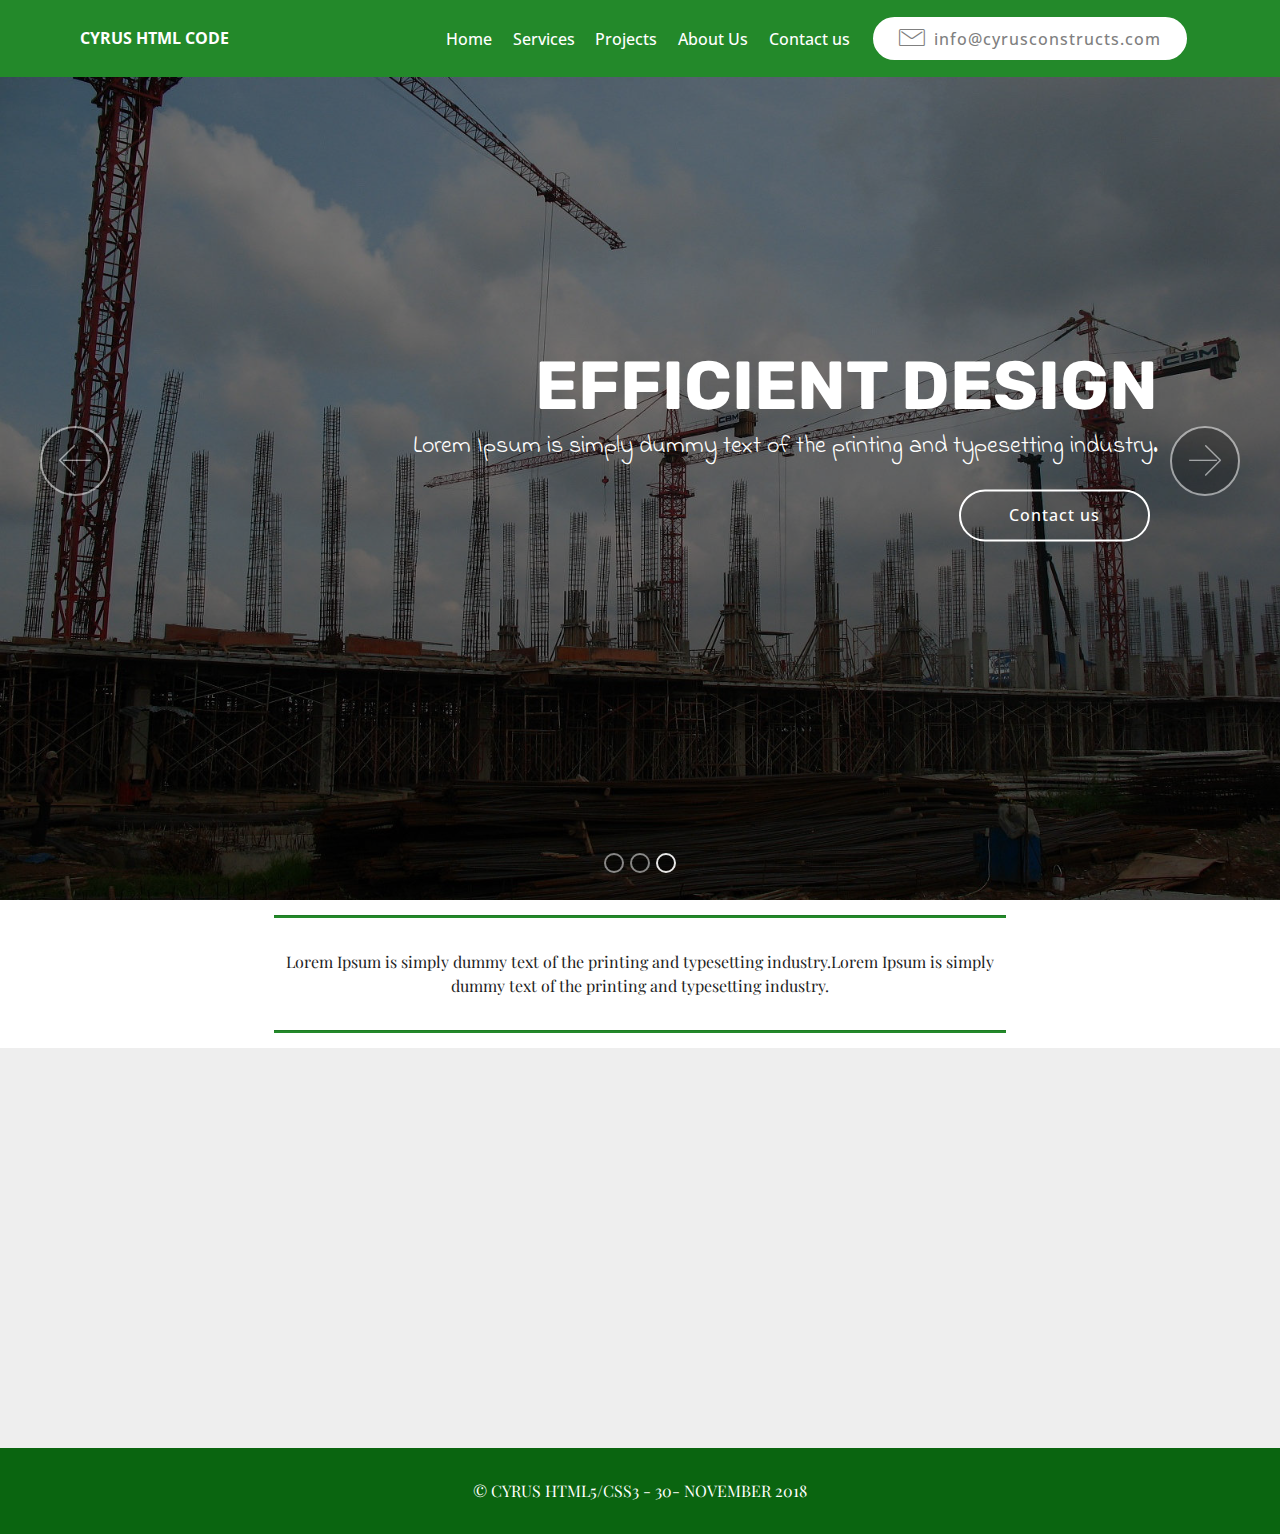
==== index.html @ 05f3f5ed "Add files via upload" ====
<!DOCTYPE html>
<html >
<head>
  <!-- Site made with HTMLCSS & BOOTSRAP BY CYRUS ,TEAM -->
  <meta charset="UTF-8">
  <meta http-equiv="X-UA-Compatible" content="IE=edge">
  <meta name="generator" content="Mobirise v4.8.1, mobirise.com">
  <meta name="viewport" content="width=device-width, initial-scale=1, minimum-scale=1">
  <link rel="shortcut icon" href="assets/images/logo2.png" type="image/x-icon">
  <meta name="description" content="">
  <title>Home</title>
  <link rel="stylesheet" href="assets/web/assets/mobirise-icons/mobirise-icons.css">
  <link rel="stylesheet" href="assets/tether/tether.min.css">
  <link rel="stylesheet" href="assets/bootstrap/css/bootstrap.min.css">
  <link rel="stylesheet" href="assets/bootstrap/css/bootstrap-grid.min.css">
  <link rel="stylesheet" href="assets/bootstrap/css/bootstrap-reboot.min.css">
  <link rel="stylesheet" href="assets/dropdown/css/style.css">
  <link rel="stylesheet" href="assets/theme/css/style.css">
  <link rel="stylesheet" href="assets/mobirise/css/mbr-additional.css" type="text/css">
  
  
  
</head>
<body>
  <section class="menu cid-raRP9zIDt3" once="menu" id="menu2-5">

    

    <nav class="navbar navbar-expand beta-menu navbar-dropdown align-items-center navbar-fixed-top navbar-toggleable-sm">
        <button class="navbar-toggler navbar-toggler-right" type="button" data-toggle="collapse" data-target="#navbarSupportedContent" aria-controls="navbarSupportedContent" aria-expanded="false" aria-label="Toggle navigation">
            <div class="hamburger">
                <span></span>
                <span></span>
                <span></span>
                <span></span>
            </div>
        </button>
        <div class="menu-logo">
            <div class="navbar-brand">
                
                <span class="navbar-caption-wrap"><a class="navbar-caption text-white display-4" href="index.html">
                        CYRUS HTML CODE</a></span>
            </div>
        </div>
        <div class="collapse navbar-collapse" id="navbarSupportedContent">
           <ul class="navbar-nav nav-dropdown" data-app-modern-menu="true">
			    
				<li class="nav-item">
                    <a class="nav-link link text-white display-4" href="index.html">
                        Home
                    </a>   
                </li>
				
			   <li class="nav-item">
                    <a class="nav-link link text-white display-4" href="Our services.html">
                        Services
                    </a> 
                </li>
				<li class="nav-item">
                    <a class="nav-link link text-white display-4" href="projects.html">
                        Projects
                    </a> 
                </li>
                <li class="nav-item">
                    <a class="nav-link link text-white display-4" href="about_us.html">
                        About Us
                    </a>   
                </li>
				<li class="nav-item">
                    <a class="nav-link link text-white display-4" href="contact_us.html">
                        Contact us
                    </a> 
                </li>
				</ul>
            <div class="navbar-buttons mbr-section-btn"><a class="btn btn-sm btn-white display-4" href="mailto:info@info.com"><span class="mbri-letter mbr-iconfont mbr-iconfont-btn"></span>
                    info@cyrusconstructs.com</a></div>
        </div>
    </nav>
</section>

<section class="engine"><a href="#">HTML/CSS</a></section><section class="carousel slide cid-raS2MHOrW4" data-interval="false" id="slider1-u">

    

    <div class="full-screen"><div class="mbr-slider slide carousel" data-pause="true" data-keyboard="false" data-ride="false" data-interval="false"><ol class="carousel-indicators"><li data-app-prevent-settings="" data-target="#slider1-u" data-slide-to="0"></li><li data-app-prevent-settings="" data-target="#slider1-u" data-slide-to="1"></li><li data-app-prevent-settings="" data-target="#slider1-u" class=" active" data-slide-to="2"></li></ol><div class="carousel-inner" role="listbox"><div class="carousel-item slider-fullscreen-image" data-bg-video-slide="false" style="background-image: url(assets/images/mbr-1920x1280.jpg);"><div class="container container-slide"><div class="image_wrapper"><div class="mbr-overlay"></div><img src="assets/images/mbr-1920x1280.jpg"><div class="carousel-caption justify-content-center"><div class="col-10 align-center"><h2 class="mbr-fonts-style display-1"><strong>CYRUS HTML CODE</strong></h2><p class="lead mbr-text mbr-fonts-style display-5">Lorem Ipsum is simply dummy text of the printing and typesetting industry.</p><div class="mbr-section-btn" buttons="0"><a class="btn display-4 btn-primary" href="index.html#features10-9">SERVICES</a> <a class="btn  btn-white-outline display-4" href="index.html#content5-c">ABOUT US</a></div></div></div></div></div></div><div class="carousel-item slider-fullscreen-image" data-bg-video-slide="https://www.youtube.com/watch?v=fwkKc6M60-0"><div class="mbr-overlay"></div><div class="container container-slide"><div class="image_wrapper"><img src="assets/images/2.jpg" style="opacity: 0;"><div class="carousel-caption justify-content-center"><div class="col-10 align-left"><h2 class="mbr-fonts-style display-1"><strong>INNOVATIVE TECHNOLOGY.</strong></h2><p class="lead mbr-text mbr-fonts-style display-5">Lorem Ipsum is simply dummy text of the printing and typesetting industry.</p></div></div></div></div></div><div class="carousel-item slider-fullscreen-image active" data-bg-video-slide="false" style="background-image: url(assets/images/mbr-1600x1200.jpg);"><div class="container container-slide"><div class="image_wrapper"><div class="mbr-overlay"></div><img src="assets/images/mbr-1600x1200.jpg"><div class="carousel-caption justify-content-center"><div class="col-10 align-right"><h2 class="mbr-fonts-style display-1"><strong>EFFICIENT DESIGN</strong></h2><p class="lead mbr-text mbr-fonts-style display-5">Lorem Ipsum is simply dummy text of the printing and typesetting industry.</p><div class="mbr-section-btn" buttons="0"> <a class="btn  btn-white-outline display-4" href="index.html#form1-h">Contact us</a></div></div></div></div></div></div></div><a data-app-prevent-settings="" class="carousel-control carousel-control-prev" role="button" data-slide="prev" href="#slider1-u"><span aria-hidden="true" class="mbri-left mbr-iconfont"></span><span class="sr-only">Previous</span></a><a data-app-prevent-settings="" class="carousel-control carousel-control-next" role="button" data-slide="next" href="#slider1-u"><span aria-hidden="true" class="mbri-right mbr-iconfont"></span><span class="sr-only">Next</span></a></div></div>

</section>

<section class="mbr-section article content10 cid-raS8TM56gy" id="content10-1s">
    
     

    <div class="container">
        <div class="inner-container" style="width: 66%;">
            <hr class="line" style="width: 100%;">
            <div class="section-text align-center mbr-white mbr-fonts-style display-7">Lorem Ipsum is simply dummy text of the printing and typesetting industry.Lorem Ipsum is simply dummy text of the printing and typesetting industry.</div>
            <hr class="line" style="width: 100%;">
        </div>
    </div>
</section>

<section class="map1 cid-raRXOXMIMM" id="map1-l">

     

    <div class="google-map"><iframe frameborder="0" style="border:0" src="https://www.google.com/maps/embed/v1/place?key=AIzaSyA0Dx_boXQiwvdz8sJHoYeZNVTdoWONYkU&amp;q=place_id:ChIJKS8NsN9LLxgRH2LxcZWGdPw" allowfullscreen=""></iframe></div>
</section>

<section once="" class="cid-raRXKTsFFO" id="footer6-k">

    

    

    <div class="container">
        <div class="media-container-row align-center mbr-white">
            <div class="col-12">
                <p class="mbr-text mb-0 mbr-fonts-style display-7">
                    © CYRUS HTML5/CSS3 - 30- NOVEMBER 2018
                </p>
            </div>
        </div>
    </div>
</section>


  <script src="assets/web/assets/jquery/jquery.min.js"></script>
  <script src="assets/popper/popper.min.js"></script>
  <script src="assets/tether/tether.min.js"></script>
  <script src="assets/bootstrap/js/bootstrap.min.js"></script>
  <script src="assets/smoothscroll/smooth-scroll.js"></script>
  <script src="assets/dropdown/js/script.min.js"></script>
  <script src="assets/bootstrapcarouselswipe/bootstrap-carousel-swipe.js"></script>
  <script src="assets/ytplayer/jquery.mb.ytplayer.min.js"></script>
  <script src="assets/vimeoplayer/jquery.mb.vimeo_player.js"></script>
  <script src="assets/touchswipe/jquery.touch-swipe.min.js"></script>
  <script src="assets/theme/js/script.js"></script>
  <script src="assets/slidervideo/script.js"></script>
  
  
</body>
</html>
---- assets/web/assets/mobirise-icons/mobirise-icons.css ----
@font-face {
  font-family: 'MobiriseIcons';
  src:  url('mobirise-icons.eot?spat4u');
  src:  url('mobirise-icons.eot?spat4u#iefix') format('embedded-opentype'),
    url('mobirise-icons.ttf?spat4u') format('truetype'),
    url('mobirise-icons.woff?spat4u') format('woff'),
    url('mobirise-icons.svg?spat4u#MobiriseIcons') format('svg');
  font-weight: normal;
  font-style: normal;
}

[class^="mbri-"], [class*=" mbri-"] {
  /* use !important to prevent issues with browser extensions that change fonts */
  font-family: MobiriseIcons !important;
  speak: none;
  font-style: normal;
  font-weight: normal;
  font-variant: normal;
  text-transform: none;
  line-height: 1;

  /* Better Font Rendering =========== */
  -webkit-font-smoothing: antialiased;
  -moz-osx-font-smoothing: grayscale;
}

.mbri-add-submenu:before {
  content: "\e900";
}
.mbri-alert:before {
  content: "\e901";
}
.mbri-align-center:before {
  content: "\e902";
}
.mbri-align-justify:before {
  content: "\e903";
}
.mbri-align-left:before {
  content: "\e904";
}
.mbri-align-right:before {
  content: "\e905";
}
.mbri-android:before {
  content: "\e906";
}
.mbri-apple:before {
  content: "\e907";
}
.mbri-arrow-down:before {
  content: "\e908";
}
.mbri-arrow-next:before {
  content: "\e909";
}
.mbri-arrow-prev:before {
  content: "\e90a";
}
.mbri-arrow-up:before {
  content: "\e90b";
}
.mbri-bold:before {
  content: "\e90c";
}
.mbri-bookmark:before {
  content: "\e90d";
}
.mbri-bootstrap:before {
  content: "\e90e";
}
.mbri-briefcase:before {
  content: "\e90f";
}
.mbri-browse:before {
  content: "\e910";
}
.mbri-bulleted-list:before {
  content: "\e911";
}
.mbri-calendar:before {
  content: "\e912";
}
.mbri-camera:before {
  content: "\e913";
}
.mbri-cart-add:before {
  content: "\e914";
}
.mbri-cart-full:before {
  content: "\e915";
}
.mbri-cash:before {
  content: "\e916";
}
.mbri-change-style:before {
  content: "\e917";
}
.mbri-chat:before {
  content: "\e918";
}
.mbri-clock:before {
  content: "\e919";
}
.mbri-close:before {
  content: "\e91a";
}
.mbri-cloud:before {
  content: "\e91b";
}
.mbri-code:before {
  content: "\e91c";
}
.mbri-contact-form:before {
  content: "\e91d";
}
.mbri-credit-card:before {
  content: "\e91e";
}
.mbri-cursor-click:before {
  content: "\e91f";
}
.mbri-cust-feedback:before {
  content: "\e920";
}
.mbri-database:before {
  content: "\e921";
}
.mbri-delivery:before {
  content: "\e922";
}
.mbri-desktop:before {
  content: "\e923";
}
.mbri-devices:before {
  content: "\e924";
}
.mbri-down:before {
  content: "\e925";
}
.mbri-download:before {
  content: "\e989";
}
.mbri-drag-n-drop:before {
  content: "\e927";
}
.mbri-drag-n-drop2:before {
  content: "\e928";
}
.mbri-edit:before {
  content: "\e929";
}
.mbri-edit2:before {
  content: "\e92a";
}
.mbri-error:before {
  content: "\e92b";
}
.mbri-extension:before {
  content: "\e92c";
}
.mbri-features:before {
  content: "\e92d";
}
.mbri-file:before {
  content: "\e92e";
}
.mbri-flag:before {
  content: "\e92f";
}
.mbri-folder:before {
  content: "\e930";
}
.mbri-gift:before {
  content: "\e931";
}
.mbri-github:before {
  content: "\e932";
}
.mbri-globe:before {
  content: "\e933";
}
.mbri-globe-2:before {
  content: "\e934";
}
.mbri-growing-chart:before {
  content: "\e935";
}
.mbri-hearth:before {
  content: "\e936";
}
.mbri-help:before {
  content: "\e937";
}
.mbri-home:before {
  content: "\e938";
}
.mbri-hot-cup:before {
  content: "\e939";
}
.mbri-idea:before {
  content: "\e93a";
}
.mbri-image-gallery:before {
  content: "\e93b";
}
.mbri-image-slider:before {
  content: "\e93c";
}
.mbri-info:before {
  content: "\e93d";
}
.mbri-italic:before {
  content: "\e93e";
}
.mbri-key:before {
  content: "\e93f";
}
.mbri-laptop:before {
  content: "\e940";
}
.mbri-layers:before {
  content: "\e941";
}
.mbri-left-right:before {
  content: "\e942";
}
.mbri-left:before {
  content: "\e943";
}
.mbri-letter:before {
  content: "\e944";
}
.mbri-like:before {
  content: "\e945";
}
.mbri-link:before {
  content: "\e946";
}
.mbri-lock:before {
  content: "\e947";
}
.mbri-login:before {
  content: "\e948";
}
.mbri-logout:before {
  content: "\e949";
}
.mbri-magic-stick:before {
  content: "\e94a";
}
.mbri-map-pin:before {
  content: "\e94b";
}
.mbri-menu:before {
  content: "\e94c";
}
.mbri-mobile:before {
  content: "\e94d";
}
.mbri-mobile2:before {
  content: "\e94e";
}
.mbri-mobirise:before {
  content: "\e94f";
}
.mbri-more-horizontal:before {
  content: "\e950";
}
.mbri-more-vertical:before {
  content: "\e951";
}
.mbri-music:before {
  content: "\e952";
}
.mbri-new-file:before {
  content: "\e953";
}
.mbri-numbered-list:before {
  content: "\e954";
}
.mbri-opened-folder:before {
  content: "\e955";
}
.mbri-pages:before {
  content: "\e956";
}
.mbri-paper-plane:before {
  content: "\e957";
}
.mbri-paperclip:before {
  content: "\e958";
}
.mbri-photo:before {
  content: "\e959";
}
.mbri-photos:before {
  content: "\e95a";
}
.mbri-pin:before {
  content: "\e95b";
}
.mbri-play:before {
  content: "\e95c";
}
.mbri-plus:before {
  content: "\e95d";
}
.mbri-preview:before {
  content: "\e95e";
}
.mbri-print:before {
  content: "\e95f";
}
.mbri-protect:before {
  content: "\e960";
}
.mbri-question:before {
  content: "\e961";
}
.mbri-quote-left:before {
  content: "\e962";
}
.mbri-quote-right:before {
  content: "\e963";
}
.mbri-refresh:before {
  content: "\e964";
}
.mbri-responsive:before {
  content: "\e965";
}
.mbri-right:before {
  content: "\e966";
}
.mbri-rocket:before {
  content: "\e967";
}
.mbri-sad-face:before {
  content: "\e968";
}
.mbri-sale:before {
  content: "\e969";
}
.mbri-save:before {
  content: "\e96a";
}
.mbri-search:before {
  content: "\e96b";
}
.mbri-setting:before {
  content: "\e96c";
}
.mbri-setting2:before {
  content: "\e96d";
}
.mbri-setting3:before {
  content: "\e96e";
}
.mbri-share:before {
  content: "\e96f";
}
.mbri-shopping-bag:before {
  content: "\e970";
}
.mbri-shopping-basket:before {
  content: "\e971";
}
.mbri-shopping-cart:before {
  content: "\e972";
}
.mbri-sites:before {
  content: "\e973";
}
.mbri-smile-face:before {
  content: "\e974";
}
.mbri-speed:before {
  content: "\e975";
}
.mbri-star:before {
  content: "\e976";
}
.mbri-success:before {
  content: "\e977";
}
.mbri-sun:before {
  content: "\e978";
}
.mbri-sun2:before {
  content: "\e979";
}
.mbri-tablet:before {
  content: "\e97a";
}
.mbri-tablet-vertical:before {
  content: "\e97b";
}
.mbri-target:before {
  content: "\e97c";
}
.mbri-timer:before {
  content: "\e97d";
}
.mbri-to-ftp:before {
  content: "\e97e";
}
.mbri-to-local-drive:before {
  content: "\e97f";
}
.mbri-touch-swipe:before {
  content: "\e980";
}
.mbri-touch:before {
  content: "\e981";
}
.mbri-trash:before {
  content: "\e982";
}
.mbri-underline:before {
  content: "\e983";
}
.mbri-unlink:before {
  content: "\e984";
}
.mbri-unlock:before {
  content: "\e985";
}
.mbri-up-down:before {
  content: "\e986";
}
.mbri-up:before {
  content: "\e987";
}
.mbri-update:before {
  content: "\e988";
}
.mbri-upload:before {
 content: "\e926"; 
}
.mbri-user:before {
  content: "\e98a";
}
.mbri-user2:before {
  content: "\e98b";
}
.mbri-users:before {
  content: "\e98c";
}
.mbri-video:before {
  content: "\e98d";
}
.mbri-video-play:before {
  content: "\e98e";
}
.mbri-watch:before {
  content: "\e98f";
}
.mbri-website-theme:before {
  content: "\e990";
}
.mbri-wifi:before {
  content: "\e991";
}
.mbri-windows:before {
  content: "\e992";
}
.mbri-zoom-out:before {
  content: "\e993";
}
.mbri-redo:before {
  content: "\e994";
}
.mbri-undo:before {
  content: "\e995";
}
---- assets/dropdown/css/style.css ----
.navbar-dropdown {
  left: 0;
  padding: 0;
  position: absolute;
  right: 0;
  top: 0;
  transition: all 0.45s ease;
  z-index: 1030;
  background: #282828; }
  .navbar-dropdown .navbar-logo {
    margin-right: 0.8rem;
    transition: margin 0.3s ease-in-out;
    vertical-align: middle; }
    .navbar-dropdown .navbar-logo img {
      height: 3.125rem;
      transition: all 0.3s ease-in-out; }
    .navbar-dropdown .navbar-logo.mbr-iconfont {
      font-size: 3.125rem;
      line-height: 3.125rem; }
  .navbar-dropdown .navbar-caption {
    font-weight: 700;
    white-space: normal;
    vertical-align: -4px;
    line-height: 3.125rem !important; }
    .navbar-dropdown .navbar-caption, .navbar-dropdown .navbar-caption:hover {
      color: inherit;
      text-decoration: none; }
  .navbar-dropdown .mbr-iconfont + .navbar-caption {
    vertical-align: -1px; }
  .navbar-dropdown.navbar-fixed-top {
    position: fixed; }
  .navbar-dropdown .navbar-brand span {
    vertical-align: -4px; }
  .navbar-dropdown.bg-color.transparent {
    background: none; }
  .navbar-dropdown.navbar-short .navbar-brand {
    padding: 0.625rem 0; }
    .navbar-dropdown.navbar-short .navbar-brand span {
      vertical-align: -1px; }
  .navbar-dropdown.navbar-short .navbar-caption {
    line-height: 2.375rem !important;
    vertical-align: -2px; }
  .navbar-dropdown.navbar-short .navbar-logo {
    margin-right: 0.5rem; }
    .navbar-dropdown.navbar-short .navbar-logo img {
      height: 2.375rem; }
    .navbar-dropdown.navbar-short .navbar-logo.mbr-iconfont {
      font-size: 2.375rem;
      line-height: 2.375rem; }
  .navbar-dropdown.navbar-short .mbr-table-cell {
    height: 3.625rem; }
  .navbar-dropdown .navbar-close {
    left: 0.6875rem;
    position: fixed;
    top: 0.75rem;
    z-index: 1000; }
  .navbar-dropdown .hamburger-icon {
    content: "";
    display: inline-block;
    vertical-align: middle;
    width: 16px;
    -webkit-box-shadow: 0 -6px 0 1px #282828,0 0 0 1px #282828,0 6px 0 1px #282828;
    -moz-box-shadow: 0 -6px 0 1px #282828,0 0 0 1px #282828,0 6px 0 1px #282828;
    box-shadow: 0 -6px 0 1px #282828,0 0 0 1px #282828,0 6px 0 1px #282828; }

.dropdown-menu .dropdown-toggle[data-toggle="dropdown-submenu"]::after {
  border-bottom: 0.35em solid transparent;
  border-left: 0.35em solid;
  border-right: 0;
  border-top: 0.35em solid transparent;
  margin-left: 0.3rem; }

.dropdown-menu .dropdown-item:focus {
  outline: 0; }

.nav-dropdown {
  font-size: 0.75rem;
  font-weight: 500;
  height: auto !important; }
  .nav-dropdown .nav-btn {
    padding-left: 1rem; }
  .nav-dropdown .link {
    margin: .667em 1.667em;
    font-weight: 500;
    padding: 0;
    transition: color .2s ease-in-out; }
    .nav-dropdown .link.dropdown-toggle {
      margin-right: 2.583em; }
      .nav-dropdown .link.dropdown-toggle::after {
        margin-left: .25rem;
        border-top: 0.35em solid;
        border-right: 0.35em solid transparent;
        border-left: 0.35em solid transparent;
        border-bottom: 0; }
      .nav-dropdown .link.dropdown-toggle[aria-expanded="true"] {
        margin: 0;
        padding: 0.667em 3.263em  0.667em 1.667em; }
  .nav-dropdown .link::after,
  .nav-dropdown .dropdown-item::after {
    color: inherit; }
  .nav-dropdown .btn {
    font-size: 0.75rem;
    font-weight: 700;
    letter-spacing: 0;
    margin-bottom: 0;
    padding-left: 1.25rem;
    padding-right: 1.25rem; }
  .nav-dropdown .dropdown-menu {
    border-radius: 0;
    border: 0;
    left: 0;
    margin: 0;
    padding-bottom: 1.25rem;
    padding-top: 1.25rem;
    position: relative; }
  .nav-dropdown .dropdown-submenu {
    margin-left: 0.125rem;
    top: 0; }
  .nav-dropdown .dropdown-item {
    font-weight: 500;
    line-height: 2;
    padding: 0.3846em 4.615em 0.3846em 1.5385em;
    position: relative;
    transition: color .2s ease-in-out, background-color .2s ease-in-out; }
    .nav-dropdown .dropdown-item::after {
      margin-top: -0.3077em;
      position: absolute;
      right: 1.1538em;
      top: 50%; }
    .nav-dropdown .dropdown-item:focus, .nav-dropdown .dropdown-item:hover {
      background: none; }

@media (max-width: 767px) {
  .nav-dropdown.navbar-toggleable-sm {
    bottom: 0;
    display: none;
    left: 0;
    overflow-x: hidden;
    position: fixed;
    top: 0;
    transform: translateX(-100%);
    -ms-transform: translateX(-100%);
    -webkit-transform: translateX(-100%);
    width: 18.75rem;
    z-index: 999; } }
.nav-dropdown.navbar-toggleable-xl {
  bottom: 0;
  display: none;
  left: 0;
  overflow-x: hidden;
  position: fixed;
  top: 0;
  transform: translateX(-100%);
  -ms-transform: translateX(-100%);
  -webkit-transform: translateX(-100%);
  width: 18.75rem;
  z-index: 999; }

.nav-dropdown-sm {
  display: block !important;
  overflow-x: hidden;
  overflow: auto;
  padding-top: 3.875rem; }
  .nav-dropdown-sm::after {
    content: "";
    display: block;
    height: 3rem;
    width: 100%; }
  .nav-dropdown-sm.collapse.in ~ .navbar-close {
    display: block !important; }
  .nav-dropdown-sm.collapsing, .nav-dropdown-sm.collapse.in {
    transform: translateX(0);
    -ms-transform: translateX(0);
    -webkit-transform: translateX(0);
    transition: all 0.25s ease-out;
    -webkit-transition: all 0.25s ease-out;
    background: #282828; }
  .nav-dropdown-sm.collapsing[aria-expanded="false"] {
    transform: translateX(-100%);
    -ms-transform: translateX(-100%);
    -webkit-transform: translateX(-100%); }
  .nav-dropdown-sm .nav-item {
    display: block;
    margin-left: 0 !important;
    padding-left: 0; }
  .nav-dropdown-sm .link,
  .nav-dropdown-sm .dropdown-item {
    border-top: 1px dotted rgba(255, 255, 255, 0.1);
    font-size: 0.8125rem;
    line-height: 1.6;
    margin: 0 !important;
    padding: 0.875rem 2.4rem 0.875rem 1.5625rem !important;
    position: relative;
    white-space: normal; }
    .nav-dropdown-sm .link:focus, .nav-dropdown-sm .link:hover,
    .nav-dropdown-sm .dropdown-item:focus,
    .nav-dropdown-sm .dropdown-item:hover {
      background: rgba(0, 0, 0, 0.2) !important;
      color: #c0a375; }
  .nav-dropdown-sm .nav-btn {
    position: relative;
    padding: 1.5625rem 1.5625rem 0 1.5625rem; }
    .nav-dropdown-sm .nav-btn::before {
      border-top: 1px dotted rgba(255, 255, 255, 0.1);
      content: "";
      left: 0;
      position: absolute;
      top: 0;
      width: 100%; }
    .nav-dropdown-sm .nav-btn + .nav-btn {
      padding-top: 0.625rem; }
      .nav-dropdown-sm .nav-btn + .nav-btn::before {
        display: none; }
  .nav-dropdown-sm .btn {
    padding: 0.625rem 0; }
  .nav-dropdown-sm .dropdown-toggle[data-toggle="dropdown-submenu"]::after {
    margin-left: .25rem;
    border-top: 0.35em solid;
    border-right: 0.35em solid transparent;
    border-left: 0.35em solid transparent;
    border-bottom: 0; }
  .nav-dropdown-sm .dropdown-toggle[data-toggle="dropdown-submenu"][aria-expanded="true"]::after {
    border-top: 0;
    border-right: 0.35em solid transparent;
    border-left: 0.35em solid transparent;
    border-bottom: 0.35em solid; }
  .nav-dropdown-sm .dropdown-menu {
    margin: 0;
    padding: 0;
    position: relative;
    top: 0;
    left: 0;
    width: 100%;
    border: 0;
    float: none;
    border-radius: 0;
    background: none; }
  .nav-dropdown-sm .dropdown-submenu {
    left: 100%;
    margin-left: 0.125rem;
    margin-top: -1.25rem;
    top: 0; }

.navbar-toggleable-sm .nav-dropdown .dropdown-menu {
  position: absolute; }

.navbar-toggleable-sm .nav-dropdown .dropdown-submenu {
  left: 100%;
  margin-left: 0.125rem;
  margin-top: -1.25rem;
  top: 0; }

.navbar-toggleable-sm.opened .nav-dropdown .dropdown-menu {
  position: relative; }

.navbar-toggleable-sm.opened .nav-dropdown .dropdown-submenu {
  left: 0;
  margin-left: 00rem;
  margin-top: 0rem;
  top: 0; }

.is-builder .nav-dropdown.collapsing {
  transition: none !important; }

/*# sourceMappingURL=style.css.map */
---- assets/theme/css/style.css ----
/*!
 * Mobirise v4 theme (https://mobirise.com/)
 * Copyright 2017 Mobirise
 */
section {
  background-color: #eeeeee; }

section,
.container,
.container-fluid {
  position: relative;
  word-wrap: break-word; }

a.mbr-iconfont:hover {
  text-decoration: none; }

.article .lead p, .article .lead ul, .article .lead ol, .article .lead pre, .article .lead blockquote {
  margin-bottom: 0; }

a {
  font-style: normal;
  font-weight: 400;
  cursor: pointer; }
  a, a:hover {
    text-decoration: none; }

figure {
  margin-bottom: 0; }

body {
  color: #232323; }

h1, h2, h3, h4, h5, h6,
.h1, .h2, .h3, .h4, .h5, .h6,
.display-1, .display-2, .display-3, .display-4 {
  line-height: 1;
  word-break: break-word;
  word-wrap: break-word; }

b, strong {
  font-weight: bold; }

blockquote {
  padding: 10px 0 10px 20px;
  position: relative;
  border-left: 2px solid;
  border-color: #ff3366; }

input:-webkit-autofill, input:-webkit-autofill:hover, input:-webkit-autofill:focus, input:-webkit-autofill:active {
  transition-delay: 9999s;
  transition-property: background-color, color; }

textarea[type="hidden"] {
  display: none; }

body {
  position: relative; }

section {
  background-position: 50% 50%;
  background-repeat: no-repeat;
  background-size: cover; }
  section .mbr-background-video,
  section .mbr-background-video-preview {
    position: absolute;
    bottom: 0;
    left: 0;
    right: 0;
    top: 0; }

.hidden {
  visibility: hidden; }

.mbr-z-index20 {
  z-index: 20; }

/*! Base colors */
.mbr-white {
  color: #ffffff; }

.mbr-black {
  color: #000000; }

.mbr-bg-white {
  background-color: #ffffff; }

.mbr-bg-black {
  background-color: #000000; }

/*! Text-aligns */
.align-left {
  text-align: left; }

.align-center {
  text-align: center; }

.align-right {
  text-align: right; }

@media (max-width: 767px) {
  .align-left, .align-center, .align-right, .mbr-section-btn, .mbr-section-title {
    text-align: center; } }
/*! Font-weight  */
.mbr-light {
  font-weight: 300; }

.mbr-regular {
  font-weight: 400; }

.mbr-semibold {
  font-weight: 500; }

.mbr-bold {
  font-weight: 700; }

/*! Media  */
.media-size-item {
  -webkit-flex: 1 1 auto;
  -moz-flex: 1 1 auto;
  -ms-flex: 1 1 auto;
  -o-flex: 1 1 auto;
  flex: 1 1 auto; }

.media-content {
  -webkit-flex-basis: 100%;
  flex-basis: 100%; }

.media-container-row {
  display: -ms-flexbox;
  display: -webkit-flex;
  display: flex;
  -webkit-flex-direction: row;
  -ms-flex-direction: row;
  flex-direction: row;
  -webkit-flex-wrap: wrap;
  -ms-flex-wrap: wrap;
  flex-wrap: wrap;
  -webkit-justify-content: center;
  -ms-flex-pack: center;
  justify-content: center;
  -webkit-align-content: center;
  -ms-flex-line-pack: center;
  align-content: center;
  -webkit-align-items: start;
  -ms-flex-align: start;
  align-items: start; }
  .media-container-row .media-size-item {
    width: 400px; }

.media-container-column {
  display: -ms-flexbox;
  display: -webkit-flex;
  display: flex;
  -webkit-flex-direction: column;
  -ms-flex-direction: column;
  flex-direction: column;
  -webkit-flex-wrap: wrap;
  -ms-flex-wrap: wrap;
  flex-wrap: wrap;
  -webkit-justify-content: center;
  -ms-flex-pack: center;
  justify-content: center;
  -webkit-align-content: center;
  -ms-flex-line-pack: center;
  align-content: center;
  -webkit-align-items: stretch;
  -ms-flex-align: stretch;
  align-items: stretch; }
  .media-container-column > * {
    width: 100%; }

@media (min-width: 992px) {
  .media-container-row {
    -webkit-flex-wrap: nowrap;
    -ms-flex-wrap: nowrap;
    flex-wrap: nowrap; } }
figure {
  overflow: hidden; }

figure[mbr-media-size] {
  transition: width 0.1s; }

.mbr-figure img, .mbr-figure iframe {
  display: block;
  width: 100%; }

.card {
  background-color: transparent;
  border: none; }

.card-img {
  text-align: center;
  flex-shrink: 0; }

.media {
  max-width: 100%;
  margin: 0 auto; }

.mbr-figure {
  -ms-flex-item-align: center;
  -ms-grid-row-align: center;
  -webkit-align-self: center;
  align-self: center; }

.media-container > div {
  max-width: 100%; }

.mbr-figure img, .card-img img {
  width: 100%; }

@media (max-width: 991px) {
  .media-size-item {
    width: auto !important; }

  .media {
    width: auto; }

  .mbr-figure {
    width: 100% !important; } }
/*! Buttons */
.mbr-section-btn {
  margin-left: -.25rem;
  margin-right: -.25rem;
  font-size: 0; }

nav .mbr-section-btn {
  margin-left: 0rem;
  margin-right: 0rem; }

/*! Btn icon margin */
.btn .mbr-iconfont, .btn.btn-sm .mbr-iconfont {
  cursor: pointer;
  margin-right: 0.5rem; }

.btn.btn-md .mbr-iconfont, .btn.btn-md .mbr-iconfont {
  margin-right: 0.8rem; }

.mbr-regular {
  font-weight: 400; }

.mbr-semibold {
  font-weight: 500; }

.mbr-bold {
  font-weight: 700; }

[type="submit"] {
  -webkit-appearance: none; }

/*! Full-screen */
.mbr-fullscreen .mbr-overlay {
  min-height: 100vh; }

.mbr-fullscreen {
  display: flex;
  display: -webkit-flex;
  display: -moz-flex;
  display: -ms-flex;
  display: -o-flex;
  align-items: center;
  -webkit-align-items: center;
  min-height: 100vh;
  padding-top: 3rem;
  padding-bottom: 3rem; }

/*! Map */
.map {
  height: 25rem;
  position: relative; }
  .map iframe {
    width: 100%;
    height: 100%; }

/* Form */
.form-asterisk {
  font-family: initial;
  position: absolute;
  top: -2px;
  font-weight: normal; }

/*! Scroll to top arrow */
.mbr-arrow-up {
  bottom: 25px;
  right: 90px;
  position: fixed;
  text-align: right;
  z-index: 5000;
  color: #ffffff;
  font-size: 32px;
  transform: rotate(180deg);
  -webkit-transform: rotate(180deg); }

.mbr-arrow-up a {
  background: rgba(0, 0, 0, 0.2);
  border-radius: 3px;
  color: #fff;
  display: inline-block;
  height: 60px;
  width: 60px;
  outline-style: none !important;
  position: relative;
  text-decoration: none;
  transition: all .3s ease-in-out;
  cursor: pointer;
  text-align: center; }
  .mbr-arrow-up a:hover {
    background-color: rgba(0, 0, 0, 0.4); }
  .mbr-arrow-up a i {
    line-height: 60px; }

.mbr-arrow-up-icon {
  display: block;
  color: #fff; }

.mbr-arrow-up-icon::before {
  content: "\203a";
  display: inline-block;
  font-family: serif;
  font-size: 32px;
  line-height: 1;
  font-style: normal;
  position: relative;
  top: 6px;
  left: -4px;
  -webkit-transform: rotate(-90deg);
  transform: rotate(-90deg); }

/*! Arrow Down */
.mbr-arrow {
  position: absolute;
  bottom: 45px;
  left: 50%;
  width: 60px;
  height: 60px;
  cursor: pointer;
  background-color: rgba(80, 80, 80, 0.5);
  border-radius: 50%;
  -webkit-transform: translateX(-50%);
  transform: translateX(-50%); }
  .mbr-arrow > a {
    display: inline-block;
    text-decoration: none;
    outline-style: none;
    -webkit-animation: arrowdown 1.7s ease-in-out infinite;
    animation: arrowdown 1.7s ease-in-out infinite; }
    .mbr-arrow > a > i {
      position: absolute;
      top: -2px;
      left: 15px;
      font-size: 2rem; }

@keyframes arrowdown {
  0% {
    transform: translateY(0px);
    -webkit-transform: translateY(0px); }
  50% {
    transform: translateY(-5px);
    -webkit-transform: translateY(-5px); }
  100% {
    transform: translateY(0px);
    -webkit-transform: translateY(0px); } }
@-webkit-keyframes arrowdown {
  0% {
    transform: translateY(0px);
    -webkit-transform: translateY(0px); }
  50% {
    transform: translateY(-5px);
    -webkit-transform: translateY(-5px); }
  100% {
    transform: translateY(0px);
    -webkit-transform: translateY(0px); } }
@media (max-width: 500px) {
  .mbr-arrow-up {
    left: 50%;
    right: auto;
    transform: translateX(-50%) rotate(180deg);
    -webkit-transform: translateX(-50%) rotate(180deg); } }
/*Gradients animation*/
@keyframes gradient-animation {
  from {
    background-position: 0% 100%;
    animation-timing-function: ease-in-out; }
  to {
    background-position: 100% 0%;
    animation-timing-function: ease-in-out; } }
@-webkit-keyframes gradient-animation {
  from {
    background-position: 0% 100%;
    animation-timing-function: ease-in-out; }
  to {
    background-position: 100% 0%;
    animation-timing-function: ease-in-out; } }
.bg-gradient {
  background-size: 200% 200%;
  animation: gradient-animation 5s infinite alternate;
  -webkit-animation: gradient-animation 5s infinite alternate; }

.menu .navbar-brand {
  display: -webkit-flex; }
  .menu .navbar-brand span {
    display: flex;
    display: -webkit-flex; }
  .menu .navbar-brand .navbar-caption-wrap {
    display: -webkit-flex; }
  .menu .navbar-brand .navbar-logo img {
    display: -webkit-flex; }
@media (min-width: 768px) and (max-width: 991px) {
  .menu .navbar-toggleable-sm .navbar-nav {
    display: -webkit-box;
    display: -webkit-flex;
    display: -ms-flexbox; } }
@media (min-width: 992px) {
  .menu .navbar-nav.nav-dropdown {
    display: -webkit-flex; }
  .menu .navbar-toggleable-sm .navbar-collapse {
    display: -webkit-flex !important; } }

/*# sourceMappingURL=style.css.map */
.engine {
	position: absolute;
	text-indent: -2400px;
	text-align: center;
	padding: 0;
	top: 0;
	left: -2400px;
}
---- assets/mobirise/css/mbr-additional.css ----
@import url(https://fonts.googleapis.com/css?family=Rubik:300,300i,400,400i,500,500i,700,700i,900,900i);
@import url(https://fonts.googleapis.com/css?family=Fjalla+One:400);
@import url(https://fonts.googleapis.com/css?family=Indie+Flower:400);
@import url(https://fonts.googleapis.com/css?family=Playfair+Display:400,400i,700,700i,900,900i);
@import url(https://fonts.googleapis.com/css?family=Open+Sans+Condensed:300,300i,700);





body {
  font-style: normal;
  line-height: 1.5;
}
.mbr-section-title {
  font-style: normal;
  line-height: 1.2;
}
.mbr-section-subtitle {
  line-height: 1.3;
}
.mbr-text {
  font-style: normal;
  line-height: 1.6;
}
.display-1 {
  font-family: 'Rubik', sans-serif;
  font-size: 4.25rem;
}
.display-1 > .mbr-iconfont {
  font-size: 6.8rem;
}
.display-2 {
  font-family: 'Fjalla One', sans-serif;
  font-size: 3rem;
}
.display-2 > .mbr-iconfont {
  font-size: 4.8rem;
}
.display-4 {
  font-family: 'Open Sans Condensed', sans-serif;
  font-size: 1rem;
}
.display-4 > .mbr-iconfont {
  font-size: 1.6rem;
}
.display-5 {
  font-family: 'Indie Flower', handwriting;
  font-size: 1.5rem;
}
.display-5 > .mbr-iconfont {
  font-size: 2.4rem;
}
.display-7 {
  font-family: 'Playfair Display', serif;
  font-size: 1rem;
}
.display-7 > .mbr-iconfont {
  font-size: 1.6rem;
}
/* ---- Fluid typography for mobile devices ---- */
/* 1.4 - font scale ratio ( bootstrap == 1.42857 ) */
/* 100vw - current viewport width */
/* (48 - 20)  48 == 48rem == 768px, 20 == 20rem == 320px(minimal supported viewport) */
/* 0.65 - min scale variable, may vary */
@media (max-width: 768px) {
  .display-1 {
    font-size: 3.4rem;
    font-size: calc( 2.1374999999999997rem + (4.25 - 2.1374999999999997) * ((100vw - 20rem) / (48 - 20)));
    line-height: calc( 1.4 * (2.1374999999999997rem + (4.25 - 2.1374999999999997) * ((100vw - 20rem) / (48 - 20))));
  }
  .display-2 {
    font-size: 2.4rem;
    font-size: calc( 1.7rem + (3 - 1.7) * ((100vw - 20rem) / (48 - 20)));
    line-height: calc( 1.4 * (1.7rem + (3 - 1.7) * ((100vw - 20rem) / (48 - 20))));
  }
  .display-4 {
    font-size: 0.8rem;
    font-size: calc( 1rem + (1 - 1) * ((100vw - 20rem) / (48 - 20)));
    line-height: calc( 1.4 * (1rem + (1 - 1) * ((100vw - 20rem) / (48 - 20))));
  }
  .display-5 {
    font-size: 1.2rem;
    font-size: calc( 1.175rem + (1.5 - 1.175) * ((100vw - 20rem) / (48 - 20)));
    line-height: calc( 1.4 * (1.175rem + (1.5 - 1.175) * ((100vw - 20rem) / (48 - 20))));
  }
}
/* Buttons */
.btn {
  font-weight: 500;
  border-width: 2px;
  font-style: normal;
  letter-spacing: 1px;
  margin: .4rem .8rem;
  white-space: normal;
  -webkit-transition: all 0.3s ease-in-out;
  -moz-transition: all 0.3s ease-in-out;
  transition: all 0.3s ease-in-out;
  padding: 1rem 3rem;
  border-radius: 3px;
  display: inline-flex;
  align-items: center;
  justify-content: center;
  word-break: break-word;
}
.btn-sm {
  font-weight: 500;
  letter-spacing: 1px;
  -webkit-transition: all 0.3s ease-in-out;
  -moz-transition: all 0.3s ease-in-out;
  transition: all 0.3s ease-in-out;
  padding: 0.6rem 1.5rem;
  border-radius: 3px;
}
.btn-md {
  font-weight: 500;
  letter-spacing: 1px;
  margin: .4rem .8rem !important;
  -webkit-transition: all 0.3s ease-in-out;
  -moz-transition: all 0.3s ease-in-out;
  transition: all 0.3s ease-in-out;
  padding: 1rem 3rem;
  border-radius: 3px;
}
.btn-lg {
  font-weight: 500;
  letter-spacing: 1px;
  margin: .4rem .8rem !important;
  -webkit-transition: all 0.3s ease-in-out;
  -moz-transition: all 0.3s ease-in-out;
  transition: all 0.3s ease-in-out;
  padding: 1.2rem 3.2rem;
  border-radius: 3px;
}
.bg-primary {
  background-color: #23892a !important;
}
.bg-success {
  background-color: #f7ed4a !important;
}
.bg-info {
  background-color: #82786e !important;
}
.bg-warning {
  background-color: #879a9f !important;
}
.bg-danger {
  background-color: #b1a374 !important;
}
.btn-primary,
.btn-primary:active {
  background-color: #23892a !important;
  border-color: #23892a !important;
  color: #ffffff !important;
}
.btn-primary:hover,
.btn-primary:focus,
.btn-primary.focus,
.btn-primary.active {
  color: #ffffff !important;
  background-color: #134c17 !important;
  border-color: #134c17 !important;
}
.btn-primary.disabled,
.btn-primary:disabled {
  color: #ffffff !important;
  background-color: #134c17 !important;
  border-color: #134c17 !important;
}
.btn-secondary,
.btn-secondary:active {
  background-color: #ff3366 !important;
  border-color: #ff3366 !important;
  color: #ffffff !important;
}
.btn-secondary:hover,
.btn-secondary:focus,
.btn-secondary.focus,
.btn-secondary.active {
  color: #ffffff !important;
  background-color: #e50039 !important;
  border-color: #e50039 !important;
}
.btn-secondary.disabled,
.btn-secondary:disabled {
  color: #ffffff !important;
  background-color: #e50039 !important;
  border-color: #e50039 !important;
}
.btn-info,
.btn-info:active {
  background-color: #82786e !important;
  border-color: #82786e !important;
  color: #ffffff !important;
}
.btn-info:hover,
.btn-info:focus,
.btn-info.focus,
.btn-info.active {
  color: #ffffff !important;
  background-color: #59524b !important;
  border-color: #59524b !important;
}
.btn-info.disabled,
.btn-info:disabled {
  color: #ffffff !important;
  background-color: #59524b !important;
  border-color: #59524b !important;
}
.btn-success,
.btn-success:active {
  background-color: #f7ed4a !important;
  border-color: #f7ed4a !important;
  color: #3f3c03 !important;
}
.btn-success:hover,
.btn-success:focus,
.btn-success.focus,
.btn-success.active {
  color: #3f3c03 !important;
  background-color: #eadd0a !important;
  border-color: #eadd0a !important;
}
.btn-success.disabled,
.btn-success:disabled {
  color: #3f3c03 !important;
  background-color: #eadd0a !important;
  border-color: #eadd0a !important;
}
.btn-warning,
.btn-warning:active {
  background-color: #879a9f !important;
  border-color: #879a9f !important;
  color: #ffffff !important;
}
.btn-warning:hover,
.btn-warning:focus,
.btn-warning.focus,
.btn-warning.active {
  color: #ffffff !important;
  background-color: #617479 !important;
  border-color: #617479 !important;
}
.btn-warning.disabled,
.btn-warning:disabled {
  color: #ffffff !important;
  background-color: #617479 !important;
  border-color: #617479 !important;
}
.btn-danger,
.btn-danger:active {
  background-color: #b1a374 !important;
  border-color: #b1a374 !important;
  color: #ffffff !important;
}
.btn-danger:hover,
.btn-danger:focus,
.btn-danger.focus,
.btn-danger.active {
  color: #ffffff !important;
  background-color: #8b7d4e !important;
  border-color: #8b7d4e !important;
}
.btn-danger.disabled,
.btn-danger:disabled {
  color: #ffffff !important;
  background-color: #8b7d4e !important;
  border-color: #8b7d4e !important;
}
.btn-white {
  color: #333333 !important;
}
.btn-white,
.btn-white:active {
  background-color: #ffffff !important;
  border-color: #ffffff !important;
  color: #808080 !important;
}
.btn-white:hover,
.btn-white:focus,
.btn-white.focus,
.btn-white.active {
  color: #808080 !important;
  background-color: #d9d9d9 !important;
  border-color: #d9d9d9 !important;
}
.btn-white.disabled,
.btn-white:disabled {
  color: #808080 !important;
  background-color: #d9d9d9 !important;
  border-color: #d9d9d9 !important;
}
.btn-black,
.btn-black:active {
  background-color: #333333 !important;
  border-color: #333333 !important;
  color: #ffffff !important;
}
.btn-black:hover,
.btn-black:focus,
.btn-black.focus,
.btn-black.active {
  color: #ffffff !important;
  background-color: #0d0d0d !important;
  border-color: #0d0d0d !important;
}
.btn-black.disabled,
.btn-black:disabled {
  color: #ffffff !important;
  background-color: #0d0d0d !important;
  border-color: #0d0d0d !important;
}
.btn-primary-outline,
.btn-primary-outline:active {
  background: none;
  border-color: #0e3811;
  color: #0e3811;
}
.btn-primary-outline:hover,
.btn-primary-outline:focus,
.btn-primary-outline.focus,
.btn-primary-outline.active {
  color: #ffffff;
  background-color: #23892a;
  border-color: #23892a;
}
.btn-primary-outline.disabled,
.btn-primary-outline:disabled {
  color: #ffffff !important;
  background-color: #23892a !important;
  border-color: #23892a !important;
}
.btn-secondary-outline,
.btn-secondary-outline:active {
  background: none;
  border-color: #cc0033;
  color: #cc0033;
}
.btn-secondary-outline:hover,
.btn-secondary-outline:focus,
.btn-secondary-outline.focus,
.btn-secondary-outline.active {
  color: #ffffff;
  background-color: #ff3366;
  border-color: #ff3366;
}
.btn-secondary-outline.disabled,
.btn-secondary-outline:disabled {
  color: #ffffff !important;
  background-color: #ff3366 !important;
  border-color: #ff3366 !important;
}
.btn-info-outline,
.btn-info-outline:active {
  background: none;
  border-color: #4b453f;
  color: #4b453f;
}
.btn-info-outline:hover,
.btn-info-outline:focus,
.btn-info-outline.focus,
.btn-info-outline.active {
  color: #ffffff;
  background-color: #82786e;
  border-color: #82786e;
}
.btn-info-outline.disabled,
.btn-info-outline:disabled {
  color: #ffffff !important;
  background-color: #82786e !important;
  border-color: #82786e !important;
}
.btn-success-outline,
.btn-success-outline:active {
  background: none;
  border-color: #d2c609;
  color: #d2c609;
}
.btn-success-outline:hover,
.btn-success-outline:focus,
.btn-success-outline.focus,
.btn-success-outline.active {
  color: #3f3c03;
  background-color: #f7ed4a;
  border-color: #f7ed4a;
}
.btn-success-outline.disabled,
.btn-success-outline:disabled {
  color: #3f3c03 !important;
  background-color: #f7ed4a !important;
  border-color: #f7ed4a !important;
}
.btn-warning-outline,
.btn-warning-outline:active {
  background: none;
  border-color: #55666b;
  color: #55666b;
}
.btn-warning-outline:hover,
.btn-warning-outline:focus,
.btn-warning-outline.focus,
.btn-warning-outline.active {
  color: #ffffff;
  background-color: #879a9f;
  border-color: #879a9f;
}
.btn-warning-outline.disabled,
.btn-warning-outline:disabled {
  color: #ffffff !important;
  background-color: #879a9f !important;
  border-color: #879a9f !important;
}
.btn-danger-outline,
.btn-danger-outline:active {
  background: none;
  border-color: #7a6e45;
  color: #7a6e45;
}
.btn-danger-outline:hover,
.btn-danger-outline:focus,
.btn-danger-outline.focus,
.btn-danger-outline.active {
  color: #ffffff;
  background-color: #b1a374;
  border-color: #b1a374;
}
.btn-danger-outline.disabled,
.btn-danger-outline:disabled {
  color: #ffffff !important;
  background-color: #b1a374 !important;
  border-color: #b1a374 !important;
}
.btn-black-outline,
.btn-black-outline:active {
  background: none;
  border-color: #000000;
  color: #000000;
}
.btn-black-outline:hover,
.btn-black-outline:focus,
.btn-black-outline.focus,
.btn-black-outline.active {
  color: #ffffff;
  background-color: #333333;
  border-color: #333333;
}
.btn-black-outline.disabled,
.btn-black-outline:disabled {
  color: #ffffff !important;
  background-color: #333333 !important;
  border-color: #333333 !important;
}
.btn-white-outline,
.btn-white-outline:active,
.btn-white-outline.active {
  background: none;
  border-color: #ffffff;
  color: #ffffff;
}
.btn-white-outline:hover,
.btn-white-outline:focus,
.btn-white-outline.focus {
  color: #333333;
  background-color: #ffffff;
  border-color: #ffffff;
}
.text-primary {
  color: #23892a !important;
}
.text-secondary {
  color: #ff3366 !important;
}
.text-success {
  color: #f7ed4a !important;
}
.text-info {
  color: #82786e !important;
}
.text-warning {
  color: #879a9f !important;
}
.text-danger {
  color: #b1a374 !important;
}
.text-white {
  color: #ffffff !important;
}
.text-black {
  color: #000000 !important;
}
a.text-primary:hover,
a.text-primary:focus {
  color: #0e3811 !important;
}
a.text-secondary:hover,
a.text-secondary:focus {
  color: #cc0033 !important;
}
a.text-success:hover,
a.text-success:focus {
  color: #d2c609 !important;
}
a.text-info:hover,
a.text-info:focus {
  color: #4b453f !important;
}
a.text-warning:hover,
a.text-warning:focus {
  color: #55666b !important;
}
a.text-danger:hover,
a.text-danger:focus {
  color: #7a6e45 !important;
}
a.text-white:hover,
a.text-white:focus {
  color: #b3b3b3 !important;
}
a.text-black:hover,
a.text-black:focus {
  color: #4d4d4d !important;
}
.alert-success {
  background-color: #70c770;
}
.alert-info {
  background-color: #82786e;
}
.alert-warning {
  background-color: #879a9f;
}
.alert-danger {
  background-color: #b1a374;
}
.mbr-section-btn a.btn:not(.btn-form) {
  border-radius: 100px;
}
.mbr-section-btn a.btn:not(.btn-form):hover,
.mbr-section-btn a.btn:not(.btn-form):focus {
  box-shadow: none !important;
}
.mbr-section-btn a.btn:not(.btn-form):hover,
.mbr-section-btn a.btn:not(.btn-form):focus {
  box-shadow: 0 10px 40px 0 rgba(0, 0, 0, 0.2) !important;
  -webkit-box-shadow: 0 10px 40px 0 rgba(0, 0, 0, 0.2) !important;
}
.mbr-gallery-filter li a {
  border-radius: 100px !important;
}
.mbr-gallery-filter li.active .btn {
  background-color: #23892a;
  border-color: #23892a;
  color: #ffffff;
}
.mbr-gallery-filter li.active .btn:focus {
  box-shadow: none;
}
.nav-tabs .nav-link {
  border-radius: 100px !important;
}
.btn-form {
  border-radius: 0;
}
.btn-form:hover {
  cursor: pointer;
}
a,
a:hover {
  color: #23892a;
}
.mbr-plan-header.bg-primary .mbr-plan-subtitle,
.mbr-plan-header.bg-primary .mbr-plan-price-desc {
  color: #57d460;
}
.mbr-plan-header.bg-success .mbr-plan-subtitle,
.mbr-plan-header.bg-success .mbr-plan-price-desc {
  color: #ffffff;
}
.mbr-plan-header.bg-info .mbr-plan-subtitle,
.mbr-plan-header.bg-info .mbr-plan-price-desc {
  color: #beb8b2;
}
.mbr-plan-header.bg-warning .mbr-plan-subtitle,
.mbr-plan-header.bg-warning .mbr-plan-price-desc {
  color: #ced6d8;
}
.mbr-plan-header.bg-danger .mbr-plan-subtitle,
.mbr-plan-header.bg-danger .mbr-plan-price-desc {
  color: #dfd9c6;
}
/* Scroll to top button*/
.scrollToTop_wraper {
  display: none;
}
#scrollToTop a i:before {
  content: '';
  position: absolute;
  height: 40%;
  top: 25%;
  background: #fff;
  width: 2px;
  left: calc(50% - 1px);
}
#scrollToTop a i:after {
  content: '';
  position: absolute;
  display: block;
  border-top: 2px solid #fff;
  border-right: 2px solid #fff;
  width: 40%;
  height: 40%;
  left: 30%;
  bottom: 30%;
  transform: rotate(135deg);
}
/* Others*/
.note-check a[data-value=Rubik] {
  font-style: normal;
}
.mbr-arrow a {
  color: #ffffff;
}
@media (max-width: 767px) {
  .mbr-arrow {
    display: none;
  }
}
.form-control-label {
  position: relative;
  cursor: pointer;
  margin-bottom: .357em;
  padding: 0;
}
.alert {
  color: #ffffff;
  border-radius: 0;
  border: 0;
  font-size: .875rem;
  line-height: 1.5;
  margin-bottom: 1.875rem;
  padding: 1.25rem;
  position: relative;
}
.alert.alert-form::after {
  background-color: inherit;
  bottom: -7px;
  content: "";
  display: block;
  height: 14px;
  left: 50%;
  margin-left: -7px;
  position: absolute;
  transform: rotate(45deg);
  width: 14px;
}
.form-control {
  background-color: #f5f5f5;
  box-shadow: none;
  color: #565656;
  font-family: 'Playfair Display', serif;
  font-size: 1rem;
  line-height: 1.43;
  min-height: 3.5em;
  padding: 1.07em .5em;
}
.form-control > .mbr-iconfont {
  font-size: 1.6rem;
}
.form-control,
.form-control:focus {
  border: 1px solid #e8e8e8;
}
.form-active .form-control:invalid {
  border-color: red;
}
.mbr-overlay {
  background-color: #000;
  bottom: 0;
  left: 0;
  opacity: .5;
  position: absolute;
  right: 0;
  top: 0;
  z-index: 0;
}
blockquote {
  font-style: italic;
  padding: 10px 0 10px 20px;
  font-size: 1.09rem;
  position: relative;
  border-color: #23892a;
  border-width: 3px;
}
ul,
ol,
pre,
blockquote {
  margin-bottom: 2.3125rem;
}
pre {
  background: #f4f4f4;
  padding: 10px 24px;
  white-space: pre-wrap;
}
.inactive {
  -webkit-user-select: none;
  -moz-user-select: none;
  -ms-user-select: none;
  user-select: none;
  pointer-events: none;
  -webkit-user-drag: none;
  user-drag: none;
}
.mbr-section__comments .row {
  justify-content: center;
}
/* Forms */
.mbr-form .btn {
  margin: .4rem 0;
}
.mbr-form .input-group-btn a.btn {
  border-radius: 100px !important;
}
.mbr-form .input-group-btn a.btn:hover {
  box-shadow: 0 10px 40px 0 rgba(0, 0, 0, 0.2);
}
.mbr-form .input-group-btn button[type="submit"] {
  border-radius: 100px !important;
  padding: 1rem 3rem;
}
.mbr-form .input-group-btn button[type="submit"]:hover {
  box-shadow: 0 10px 40px 0 rgba(0, 0, 0, 0.2);
}
.form2 .form-control {
  border-top-left-radius: 100px;
  border-bottom-left-radius: 100px;
}
.form2 .input-group-btn a.btn {
  border-top-left-radius: 0 !important;
  border-bottom-left-radius: 0 !important;
}
.form2 .input-group-btn button[type="submit"] {
  border-top-left-radius: 0 !important;
  border-bottom-left-radius: 0 !important;
}
.form3 input[type="email"] {
  border-radius: 100px !important;
}
@media (max-width: 349px) {
  .form2 input[type="email"] {
    border-radius: 100px !important;
  }
  .form2 .input-group-btn a.btn {
    border-radius: 100px !important;
  }
  .form2 .input-group-btn button[type="submit"] {
    border-radius: 100px !important;
  }
}
@media (max-width: 767px) {
  .btn {
    font-size: .75rem !important;
  }
  .btn .mbr-iconfont {
    font-size: 1rem !important;
  }
}
/* Social block */
.btn-social {
  font-size: 20px;
  border-radius: 50%;
  padding: 0;
  width: 44px;
  height: 44px;
  line-height: 44px;
  text-align: center;
  position: relative;
  border: 2px solid #c0a375;
  border-color: #23892a;
  color: #232323;
  cursor: pointer;
}
.btn-social i {
  top: 0;
  line-height: 44px;
  width: 44px;
}
.btn-social:hover {
  color: #fff;
  background: #23892a;
}
.btn-social + .btn {
  margin-left: .1rem;
}
/* Footer */
.mbr-footer-content li::before,
.mbr-footer .mbr-contacts li::before {
  background: #23892a;
}
.mbr-footer-content li a:hover,
.mbr-footer .mbr-contacts li a:hover {
  color: #23892a;
}
.footer3 input[type="email"],
.footer4 input[type="email"] {
  border-radius: 100px !important;
}
.footer3 .input-group-btn a.btn,
.footer4 .input-group-btn a.btn {
  border-radius: 100px !important;
}
.footer3 .input-group-btn button[type="submit"],
.footer4 .input-group-btn button[type="submit"] {
  border-radius: 100px !important;
}
/* Headers*/
.header13 .form-inline input[type="email"],
.header14 .form-inline input[type="email"] {
  border-radius: 100px;
}
.header13 .form-inline input[type="text"],
.header14 .form-inline input[type="text"] {
  border-radius: 100px;
}
.header13 .form-inline input[type="tel"],
.header14 .form-inline input[type="tel"] {
  border-radius: 100px;
}
.header13 .form-inline a.btn,
.header14 .form-inline a.btn {
  border-radius: 100px;
}
.header13 .form-inline button,
.header14 .form-inline button {
  border-radius: 100px !important;
}
.offset-1 {
  margin-left: 8.33333%;
}
.offset-2 {
  margin-left: 16.66667%;
}
.offset-3 {
  margin-left: 25%;
}
.offset-4 {
  margin-left: 33.33333%;
}
.offset-5 {
  margin-left: 41.66667%;
}
.offset-6 {
  margin-left: 50%;
}
.offset-7 {
  margin-left: 58.33333%;
}
.offset-8 {
  margin-left: 66.66667%;
}
.offset-9 {
  margin-left: 75%;
}
.offset-10 {
  margin-left: 83.33333%;
}
.offset-11 {
  margin-left: 91.66667%;
}
@media (min-width: 576px) {
  .offset-sm-0 {
    margin-left: 0%;
  }
  .offset-sm-1 {
    margin-left: 8.33333%;
  }
  .offset-sm-2 {
    margin-left: 16.66667%;
  }
  .offset-sm-3 {
    margin-left: 25%;
  }
  .offset-sm-4 {
    margin-left: 33.33333%;
  }
  .offset-sm-5 {
    margin-left: 41.66667%;
  }
  .offset-sm-6 {
    margin-left: 50%;
  }
  .offset-sm-7 {
    margin-left: 58.33333%;
  }
  .offset-sm-8 {
    margin-left: 66.66667%;
  }
  .offset-sm-9 {
    margin-left: 75%;
  }
  .offset-sm-10 {
    margin-left: 83.33333%;
  }
  .offset-sm-11 {
    margin-left: 91.66667%;
  }
}
@media (min-width: 768px) {
  .offset-md-0 {
    margin-left: 0%;
  }
  .offset-md-1 {
    margin-left: 8.33333%;
  }
  .offset-md-2 {
    margin-left: 16.66667%;
  }
  .offset-md-3 {
    margin-left: 25%;
  }
  .offset-md-4 {
    margin-left: 33.33333%;
  }
  .offset-md-5 {
    margin-left: 41.66667%;
  }
  .offset-md-6 {
    margin-left: 50%;
  }
  .offset-md-7 {
    margin-left: 58.33333%;
  }
  .offset-md-8 {
    margin-left: 66.66667%;
  }
  .offset-md-9 {
    margin-left: 75%;
  }
  .offset-md-10 {
    margin-left: 83.33333%;
  }
  .offset-md-11 {
    margin-left: 91.66667%;
  }
}
@media (min-width: 992px) {
  .offset-lg-0 {
    margin-left: 0%;
  }
  .offset-lg-1 {
    margin-left: 8.33333%;
  }
  .offset-lg-2 {
    margin-left: 16.66667%;
  }
  .offset-lg-3 {
    margin-left: 25%;
  }
  .offset-lg-4 {
    margin-left: 33.33333%;
  }
  .offset-lg-5 {
    margin-left: 41.66667%;
  }
  .offset-lg-6 {
    margin-left: 50%;
  }
  .offset-lg-7 {
    margin-left: 58.33333%;
  }
  .offset-lg-8 {
    margin-left: 66.66667%;
  }
  .offset-lg-9 {
    margin-left: 75%;
  }
  .offset-lg-10 {
    margin-left: 83.33333%;
  }
  .offset-lg-11 {
    margin-left: 91.66667%;
  }
}
@media (min-width: 1200px) {
  .offset-xl-0 {
    margin-left: 0%;
  }
  .offset-xl-1 {
    margin-left: 8.33333%;
  }
  .offset-xl-2 {
    margin-left: 16.66667%;
  }
  .offset-xl-3 {
    margin-left: 25%;
  }
  .offset-xl-4 {
    margin-left: 33.33333%;
  }
  .offset-xl-5 {
    margin-left: 41.66667%;
  }
  .offset-xl-6 {
    margin-left: 50%;
  }
  .offset-xl-7 {
    margin-left: 58.33333%;
  }
  .offset-xl-8 {
    margin-left: 66.66667%;
  }
  .offset-xl-9 {
    margin-left: 75%;
  }
  .offset-xl-10 {
    margin-left: 83.33333%;
  }
  .offset-xl-11 {
    margin-left: 91.66667%;
  }
}
.navbar-toggler {
  -webkit-align-self: flex-start;
  -ms-flex-item-align: start;
  align-self: flex-start;
  padding: 0.25rem 0.75rem;
  font-size: 1.25rem;
  line-height: 1;
  background: transparent;
  border: 1px solid transparent;
  -webkit-border-radius: 0.25rem;
  border-radius: 0.25rem;
}
.navbar-toggler:focus,
.navbar-toggler:hover {
  text-decoration: none;
}
.navbar-toggler-icon {
  display: inline-block;
  width: 1.5em;
  height: 1.5em;
  vertical-align: middle;
  content: "";
  background: no-repeat center center;
  -webkit-background-size: 100% 100%;
  -o-background-size: 100% 100%;
  background-size: 100% 100%;
}
.navbar-toggler-left {
  position: absolute;
  left: 1rem;
}
.navbar-toggler-right {
  position: absolute;
  right: 1rem;
}
@media (max-width: 575px) {
  .navbar-toggleable .navbar-nav .dropdown-menu {
    position: static;
    float: none;
  }
  .navbar-toggleable > .container {
    padding-right: 0;
    padding-left: 0;
  }
}
@media (min-width: 576px) {
  .navbar-toggleable {
    -webkit-box-orient: horizontal;
    -webkit-box-direction: normal;
    -webkit-flex-direction: row;
    -ms-flex-direction: row;
    flex-direction: row;
    -webkit-flex-wrap: nowrap;
    -ms-flex-wrap: nowrap;
    flex-wrap: nowrap;
    -webkit-box-align: center;
    -webkit-align-items: center;
    -ms-flex-align: center;
    align-items: center;
  }
  .navbar-toggleable .navbar-nav {
    -webkit-box-orient: horizontal;
    -webkit-box-direction: normal;
    -webkit-flex-direction: row;
    -ms-flex-direction: row;
    flex-direction: row;
  }
  .navbar-toggleable .navbar-nav .nav-link {
    padding-right: .5rem;
    padding-left: .5rem;
  }
  .navbar-toggleable > .container {
    display: -webkit-box;
    display: -webkit-flex;
    display: -ms-flexbox;
    display: flex;
    -webkit-flex-wrap: nowrap;
    -ms-flex-wrap: nowrap;
    flex-wrap: nowrap;
    -webkit-box-align: center;
    -webkit-align-items: center;
    -ms-flex-align: center;
    align-items: center;
  }
  .navbar-toggleable .navbar-collapse {
    display: -webkit-box !important;
    display: -webkit-flex !important;
    display: -ms-flexbox !important;
    display: flex !important;
    width: 100%;
  }
  .navbar-toggleable .navbar-toggler {
    display: none;
  }
}
@media (max-width: 767px) {
  .navbar-toggleable-sm .navbar-nav .dropdown-menu {
    position: static;
    float: none;
  }
  .navbar-toggleable-sm > .container {
    padding-right: 0;
    padding-left: 0;
  }
}
@media (min-width: 768px) {
  .navbar-toggleable-sm {
    -webkit-box-orient: horizontal;
    -webkit-box-direction: normal;
    -webkit-flex-direction: row;
    -ms-flex-direction: row;
    flex-direction: row;
    -webkit-flex-wrap: nowrap;
    -ms-flex-wrap: nowrap;
    flex-wrap: nowrap;
    -webkit-box-align: center;
    -webkit-align-items: center;
    -ms-flex-align: center;
    align-items: center;
  }
  .navbar-toggleable-sm .navbar-nav {
    -webkit-box-orient: horizontal;
    -webkit-box-direction: normal;
    -webkit-flex-direction: row;
    -ms-flex-direction: row;
    flex-direction: row;
  }
  .navbar-toggleable-sm .navbar-nav .nav-link {
    padding-right: .5rem;
    padding-left: .5rem;
  }
  .navbar-toggleable-sm > .container {
    display: -webkit-box;
    display: -webkit-flex;
    display: -ms-flexbox;
    display: flex;
    -webkit-flex-wrap: nowrap;
    -ms-flex-wrap: nowrap;
    flex-wrap: nowrap;
    -webkit-box-align: center;
    -webkit-align-items: center;
    -ms-flex-align: center;
    align-items: center;
  }
  .navbar-toggleable-sm .navbar-collapse {
    display: -webkit-box !important;
    display: -webkit-flex !important;
    display: -ms-flexbox !important;
    display: flex !important;
    width: 100%;
  }
  .navbar-toggleable-sm .navbar-toggler {
    display: none;
  }
}
@media (max-width: 991px) {
  .navbar-toggleable-md .navbar-nav .dropdown-menu {
    position: static;
    float: none;
  }
  .navbar-toggleable-md > .container {
    padding-right: 0;
    padding-left: 0;
  }
}
@media (min-width: 992px) {
  .navbar-toggleable-md {
    -webkit-box-orient: horizontal;
    -webkit-box-direction: normal;
    -webkit-flex-direction: row;
    -ms-flex-direction: row;
    flex-direction: row;
    -webkit-flex-wrap: nowrap;
    -ms-flex-wrap: nowrap;
    flex-wrap: nowrap;
    -webkit-box-align: center;
    -webkit-align-items: center;
    -ms-flex-align: center;
    align-items: center;
  }
  .navbar-toggleable-md .navbar-nav {
    -webkit-box-orient: horizontal;
    -webkit-box-direction: normal;
    -webkit-flex-direction: row;
    -ms-flex-direction: row;
    flex-direction: row;
  }
  .navbar-toggleable-md .navbar-nav .nav-link {
    padding-right: .5rem;
    padding-left: .5rem;
  }
  .navbar-toggleable-md > .container {
    display: -webkit-box;
    display: -webkit-flex;
    display: -ms-flexbox;
    display: flex;
    -webkit-flex-wrap: nowrap;
    -ms-flex-wrap: nowrap;
    flex-wrap: nowrap;
    -webkit-box-align: center;
    -webkit-align-items: center;
    -ms-flex-align: center;
    align-items: center;
  }
  .navbar-toggleable-md .navbar-collapse {
    display: -webkit-box !important;
    display: -webkit-flex !important;
    display: -ms-flexbox !important;
    display: flex !important;
    width: 100%;
  }
  .navbar-toggleable-md .navbar-toggler {
    display: none;
  }
}
@media (max-width: 1199px) {
  .navbar-toggleable-lg .navbar-nav .dropdown-menu {
    position: static;
    float: none;
  }
  .navbar-toggleable-lg > .container {
    padding-right: 0;
    padding-left: 0;
  }
}
@media (min-width: 1200px) {
  .navbar-toggleable-lg {
    -webkit-box-orient: horizontal;
    -webkit-box-direction: normal;
    -webkit-flex-direction: row;
    -ms-flex-direction: row;
    flex-direction: row;
    -webkit-flex-wrap: nowrap;
    -ms-flex-wrap: nowrap;
    flex-wrap: nowrap;
    -webkit-box-align: center;
    -webkit-align-items: center;
    -ms-flex-align: center;
    align-items: center;
  }
  .navbar-toggleable-lg .navbar-nav {
    -webkit-box-orient: horizontal;
    -webkit-box-direction: normal;
    -webkit-flex-direction: row;
    -ms-flex-direction: row;
    flex-direction: row;
  }
  .navbar-toggleable-lg .navbar-nav .nav-link {
    padding-right: .5rem;
    padding-left: .5rem;
  }
  .navbar-toggleable-lg > .container {
    display: -webkit-box;
    display: -webkit-flex;
    display: -ms-flexbox;
    display: flex;
    -webkit-flex-wrap: nowrap;
    -ms-flex-wrap: nowrap;
    flex-wrap: nowrap;
    -webkit-box-align: center;
    -webkit-align-items: center;
    -ms-flex-align: center;
    align-items: center;
  }
  .navbar-toggleable-lg .navbar-collapse {
    display: -webkit-box !important;
    display: -webkit-flex !important;
    display: -ms-flexbox !important;
    display: flex !important;
    width: 100%;
  }
  .navbar-toggleable-lg .navbar-toggler {
    display: none;
  }
}
.navbar-toggleable-xl {
  -webkit-box-orient: horizontal;
  -webkit-box-direction: normal;
  -webkit-flex-direction: row;
  -ms-flex-direction: row;
  flex-direction: row;
  -webkit-flex-wrap: nowrap;
  -ms-flex-wrap: nowrap;
  flex-wrap: nowrap;
  -webkit-box-align: center;
  -webkit-align-items: center;
  -ms-flex-align: center;
  align-items: center;
}
.navbar-toggleable-xl .navbar-nav .dropdown-menu {
  position: static;
  float: none;
}
.navbar-toggleable-xl > .container {
  padding-right: 0;
  padding-left: 0;
}
.navbar-toggleable-xl .navbar-nav {
  -webkit-box-orient: horizontal;
  -webkit-box-direction: normal;
  -webkit-flex-direction: row;
  -ms-flex-direction: row;
  flex-direction: row;
}
.navbar-toggleable-xl .navbar-nav .nav-link {
  padding-right: .5rem;
  padding-left: .5rem;
}
.navbar-toggleable-xl > .container {
  display: -webkit-box;
  display: -webkit-flex;
  display: -ms-flexbox;
  display: flex;
  -webkit-flex-wrap: nowrap;
  -ms-flex-wrap: nowrap;
  flex-wrap: nowrap;
  -webkit-box-align: center;
  -webkit-align-items: center;
  -ms-flex-align: center;
  align-items: center;
}
.navbar-toggleable-xl .navbar-collapse {
  display: -webkit-box !important;
  display: -webkit-flex !important;
  display: -ms-flexbox !important;
  display: flex !important;
  width: 100%;
}
.navbar-toggleable-xl .navbar-toggler {
  display: none;
}
.card-img {
  width: auto;
}
.menu .navbar.collapsed:not(.beta-menu) {
  flex-direction: column;
}
.carousel-item.active,
.carousel-item-next,
.carousel-item-prev {
  display: -webkit-box;
  display: -webkit-flex;
  display: -ms-flexbox;
  display: flex;
}
.note-air-layout .dropup .dropdown-menu,
.note-air-layout .navbar-fixed-bottom .dropdown .dropdown-menu {
  bottom: initial !important;
}
html,
body {
  height: auto;
  min-height: 100vh;
}
.dropup .dropdown-toggle::after {
  display: none;
}
.cid-raRP9zIDt3 .navbar {
  background: #23892a;
  transition: none;
  min-height: 77px;
  padding: .5rem 0;
}
.cid-raRP9zIDt3 .navbar-dropdown.bg-color.transparent.opened {
  background: #23892a;
}
.cid-raRP9zIDt3 a {
  font-style: normal;
}
.cid-raRP9zIDt3 .nav-item span {
  padding-right: 0.4em;
  line-height: 0.5em;
  vertical-align: text-bottom;
  position: relative;
  text-decoration: none;
}
.cid-raRP9zIDt3 .nav-item a {
  display: flex;
  align-items: center;
  justify-content: center;
  padding: 0.7rem 0 !important;
  margin: 0rem .65rem !important;
}
.cid-raRP9zIDt3 .nav-item:focus,
.cid-raRP9zIDt3 .nav-link:focus {
  outline: none;
}
.cid-raRP9zIDt3 .btn {
  padding: 0.4rem 1.5rem;
  display: inline-flex;
  align-items: center;
}
.cid-raRP9zIDt3 .btn .mbr-iconfont {
  font-size: 1.6rem;
}
.cid-raRP9zIDt3 .menu-logo {
  margin-right: auto;
}
.cid-raRP9zIDt3 .menu-logo .navbar-brand {
  display: flex;
  margin-left: 5rem;
  padding: 0;
  transition: padding .2s;
  min-height: 3.8rem;
  align-items: center;
}
.cid-raRP9zIDt3 .menu-logo .navbar-brand .navbar-caption-wrap {
  display: flex;
  -webkit-align-items: center;
  align-items: center;
  word-break: break-word;
  min-width: 7rem;
  margin: .3rem 0;
}
.cid-raRP9zIDt3 .menu-logo .navbar-brand .navbar-caption-wrap .navbar-caption {
  line-height: 1.2rem !important;
  padding-right: 2rem;
}
.cid-raRP9zIDt3 .menu-logo .navbar-brand .navbar-logo {
  font-size: 4rem;
  transition: font-size 0.25s;
}
.cid-raRP9zIDt3 .menu-logo .navbar-brand .navbar-logo img {
  display: flex;
}
.cid-raRP9zIDt3 .menu-logo .navbar-brand .navbar-logo .mbr-iconfont {
  transition: font-size 0.25s;
}
.cid-raRP9zIDt3 .navbar-toggleable-sm .navbar-collapse {
  justify-content: flex-end;
  -webkit-justify-content: flex-end;
  padding-right: 5rem;
  width: auto;
}
.cid-raRP9zIDt3 .navbar-toggleable-sm .navbar-collapse .navbar-nav {
  flex-wrap: wrap;
  -webkit-flex-wrap: wrap;
  padding-left: 0;
}
.cid-raRP9zIDt3 .navbar-toggleable-sm .navbar-collapse .navbar-nav .nav-item {
  -webkit-align-self: center;
  align-self: center;
}
.cid-raRP9zIDt3 .navbar-toggleable-sm .navbar-collapse .navbar-buttons {
  padding-left: 0;
  padding-bottom: 0;
}
.cid-raRP9zIDt3 .dropdown .dropdown-menu {
  background: #23892a;
  display: none;
  position: absolute;
  min-width: 5rem;
  padding-top: 1.4rem;
  padding-bottom: 1.4rem;
  text-align: left;
}
.cid-raRP9zIDt3 .dropdown .dropdown-menu .dropdown-item {
  width: auto;
  padding: 0.235em 1.5385em 0.235em 1.5385em !important;
}
.cid-raRP9zIDt3 .dropdown .dropdown-menu .dropdown-item::after {
  right: 0.5rem;
}
.cid-raRP9zIDt3 .dropdown .dropdown-menu .dropdown-submenu {
  margin: 0;
}
.cid-raRP9zIDt3 .dropdown.open > .dropdown-menu {
  display: block;
}
.cid-raRP9zIDt3 .navbar-toggleable-sm.opened:after {
  position: absolute;
  width: 100vw;
  height: 100vh;
  content: '';
  background-color: rgba(0, 0, 0, 0.1);
  left: 0;
  bottom: 0;
  transform: translateY(100%);
  -webkit-transform: translateY(100%);
  z-index: 1000;
}
.cid-raRP9zIDt3 .navbar.navbar-short {
  min-height: 60px;
  transition: all .2s;
}
.cid-raRP9zIDt3 .navbar.navbar-short .navbar-toggler-right {
  top: 20px;
}
.cid-raRP9zIDt3 .navbar.navbar-short .navbar-logo a {
  font-size: 2.5rem !important;
  line-height: 2.5rem;
  transition: font-size 0.25s;
}
.cid-raRP9zIDt3 .navbar.navbar-short .navbar-logo a .mbr-iconfont {
  font-size: 2.5rem !important;
}
.cid-raRP9zIDt3 .navbar.navbar-short .navbar-logo a img {
  height: 3rem !important;
}
.cid-raRP9zIDt3 .navbar.navbar-short .navbar-brand {
  min-height: 3rem;
}
.cid-raRP9zIDt3 button.navbar-toggler {
  width: 31px;
  height: 18px;
  cursor: pointer;
  transition: all .2s;
  top: 1.5rem;
  right: 1rem;
}
.cid-raRP9zIDt3 button.navbar-toggler:focus {
  outline: none;
}
.cid-raRP9zIDt3 button.navbar-toggler .hamburger span {
  position: absolute;
  right: 0;
  width: 30px;
  height: 2px;
  border-right: 5px;
  background-color: #333333;
}
.cid-raRP9zIDt3 button.navbar-toggler .hamburger span:nth-child(1) {
  top: 0;
  transition: all .2s;
}
.cid-raRP9zIDt3 button.navbar-toggler .hamburger span:nth-child(2) {
  top: 8px;
  transition: all .15s;
}
.cid-raRP9zIDt3 button.navbar-toggler .hamburger span:nth-child(3) {
  top: 8px;
  transition: all .15s;
}
.cid-raRP9zIDt3 button.navbar-toggler .hamburger span:nth-child(4) {
  top: 16px;
  transition: all .2s;
}
.cid-raRP9zIDt3 nav.opened .hamburger span:nth-child(1) {
  top: 8px;
  width: 0;
  opacity: 0;
  right: 50%;
  transition: all .2s;
}
.cid-raRP9zIDt3 nav.opened .hamburger span:nth-child(2) {
  -webkit-transform: rotate(45deg);
  transform: rotate(45deg);
  transition: all .25s;
}
.cid-raRP9zIDt3 nav.opened .hamburger span:nth-child(3) {
  -webkit-transform: rotate(-45deg);
  transform: rotate(-45deg);
  transition: all .25s;
}
.cid-raRP9zIDt3 nav.opened .hamburger span:nth-child(4) {
  top: 8px;
  width: 0;
  opacity: 0;
  right: 50%;
  transition: all .2s;
}
.cid-raRP9zIDt3 .collapsed.navbar-expand {
  flex-direction: column;
}
.cid-raRP9zIDt3 .collapsed .btn {
  display: flex;
}
.cid-raRP9zIDt3 .collapsed .navbar-collapse {
  display: none !important;
  padding-right: 0 !important;
}
.cid-raRP9zIDt3 .collapsed .navbar-collapse.collapsing,
.cid-raRP9zIDt3 .collapsed .navbar-collapse.show {
  display: block !important;
}
.cid-raRP9zIDt3 .collapsed .navbar-collapse.collapsing .navbar-nav,
.cid-raRP9zIDt3 .collapsed .navbar-collapse.show .navbar-nav {
  display: block;
  text-align: center;
}
.cid-raRP9zIDt3 .collapsed .navbar-collapse.collapsing .navbar-nav .nav-item,
.cid-raRP9zIDt3 .collapsed .navbar-collapse.show .navbar-nav .nav-item {
  clear: both;
}
.cid-raRP9zIDt3 .collapsed .navbar-collapse.collapsing .navbar-buttons,
.cid-raRP9zIDt3 .collapsed .navbar-collapse.show .navbar-buttons {
  text-align: center;
}
.cid-raRP9zIDt3 .collapsed .navbar-collapse.collapsing .navbar-buttons:last-child,
.cid-raRP9zIDt3 .collapsed .navbar-collapse.show .navbar-buttons:last-child {
  margin-bottom: 1rem;
}
.cid-raRP9zIDt3 .collapsed button.navbar-toggler {
  display: block;
}
.cid-raRP9zIDt3 .collapsed .navbar-brand {
  margin-left: 1rem !important;
}
.cid-raRP9zIDt3 .collapsed .navbar-toggleable-sm {
  flex-direction: column;
  -webkit-flex-direction: column;
}
.cid-raRP9zIDt3 .collapsed .dropdown .dropdown-menu {
  width: 100%;
  text-align: center;
  position: relative;
  opacity: 0;
  display: block;
  height: 0;
  visibility: hidden;
  padding: 0;
  transition-duration: .5s;
  transition-property: opacity,padding,height;
}
.cid-raRP9zIDt3 .collapsed .dropdown.open > .dropdown-menu {
  position: relative;
  opacity: 1;
  height: auto;
  padding: 1.4rem 0;
  visibility: visible;
}
.cid-raRP9zIDt3 .collapsed .dropdown .dropdown-submenu {
  left: 0;
  text-align: center;
  width: 100%;
}
.cid-raRP9zIDt3 .collapsed .dropdown .dropdown-toggle[data-toggle="dropdown-submenu"]::after {
  margin-top: 0;
  position: inherit;
  right: 0;
  top: 50%;
  display: inline-block;
  width: 0;
  height: 0;
  margin-left: .3em;
  vertical-align: middle;
  content: "";
  border-top: .30em solid;
  border-right: .30em solid transparent;
  border-left: .30em solid transparent;
}
@media (max-width: 991px) {
  .cid-raRP9zIDt3.navbar-expand {
    flex-direction: column;
  }
  .cid-raRP9zIDt3 img {
    height: 3.8rem !important;
  }
  .cid-raRP9zIDt3 .btn {
    display: flex;
  }
  .cid-raRP9zIDt3 button.navbar-toggler {
    display: block;
  }
  .cid-raRP9zIDt3 .navbar-brand {
    margin-left: 1rem !important;
  }
  .cid-raRP9zIDt3 .navbar-toggleable-sm {
    flex-direction: column;
    -webkit-flex-direction: column;
  }
  .cid-raRP9zIDt3 .navbar-collapse {
    display: none !important;
    padding-right: 0 !important;
  }
  .cid-raRP9zIDt3 .navbar-collapse.collapsing,
  .cid-raRP9zIDt3 .navbar-collapse.show {
    display: block !important;
  }
  .cid-raRP9zIDt3 .navbar-collapse.collapsing .navbar-nav,
  .cid-raRP9zIDt3 .navbar-collapse.show .navbar-nav {
    display: block;
    text-align: center;
  }
  .cid-raRP9zIDt3 .navbar-collapse.collapsing .navbar-nav .nav-item,
  .cid-raRP9zIDt3 .navbar-collapse.show .navbar-nav .nav-item {
    clear: both;
  }
  .cid-raRP9zIDt3 .navbar-collapse.collapsing .navbar-buttons,
  .cid-raRP9zIDt3 .navbar-collapse.show .navbar-buttons {
    text-align: center;
  }
  .cid-raRP9zIDt3 .navbar-collapse.collapsing .navbar-buttons:last-child,
  .cid-raRP9zIDt3 .navbar-collapse.show .navbar-buttons:last-child {
    margin-bottom: 1rem;
  }
  .cid-raRP9zIDt3 .dropdown .dropdown-menu {
    width: 100%;
    text-align: center;
    position: relative;
    opacity: 0;
    display: block;
    height: 0;
    visibility: hidden;
    padding: 0;
    transition-duration: .5s;
    transition-property: opacity,padding,height;
  }
  .cid-raRP9zIDt3 .dropdown.open > .dropdown-menu {
    position: relative;
    opacity: 1;
    height: auto;
    padding: 1.4rem 0;
    visibility: visible;
  }
  .cid-raRP9zIDt3 .dropdown .dropdown-submenu {
    left: 0;
    text-align: center;
    width: 100%;
  }
  .cid-raRP9zIDt3 .dropdown .dropdown-toggle[data-toggle="dropdown-submenu"]::after {
    margin-top: 0;
    position: inherit;
    right: 0;
    top: 50%;
    display: inline-block;
    width: 0;
    height: 0;
    margin-left: .3em;
    vertical-align: middle;
    content: "";
    border-top: .30em solid;
    border-right: .30em solid transparent;
    border-left: .30em solid transparent;
  }
}
@media (min-width: 767px) {
  .cid-raRP9zIDt3 .menu-logo {
    flex-shrink: 0;
  }
}
.cid-raRP9zIDt3 .navbar-collapse {
  flex-basis: auto;
}
.cid-raRP9zIDt3 .nav-link:hover,
.cid-raRP9zIDt3 .dropdown-item:hover {
  color: #767676 !important;
}
.cid-raS2MHOrW4 .modal-body .close {
  background: #1b1b1b;
}
.cid-raS2MHOrW4 .modal-body .close span {
  font-style: normal;
}
.cid-raS2MHOrW4 .carousel-inner > .active,
.cid-raS2MHOrW4 .carousel-inner > .next,
.cid-raS2MHOrW4 .carousel-inner > .prev {
  display: table;
}
.cid-raS2MHOrW4 .carousel-control .icon-next,
.cid-raS2MHOrW4 .carousel-control .icon-prev {
  margin-top: -18px;
  font-size: 40px;
  line-height: 27px;
}
.cid-raS2MHOrW4 .carousel-control:hover {
  background: #1b1b1b;
  color: #fff;
  opacity: 1;
}
@media (max-width: 767px) {
  .cid-raS2MHOrW4 .container .carousel-control {
    margin-bottom: 0;
  }
}
.cid-raS2MHOrW4 .boxed-slider {
  position: relative;
  padding: 93px 0;
}
.cid-raS2MHOrW4 .boxed-slider > div {
  position: relative;
}
.cid-raS2MHOrW4 .container img {
  width: 100%;
}
.cid-raS2MHOrW4 .container img + .row {
  position: absolute;
  top: 50%;
  left: 0;
  right: 0;
  -webkit-transform: translateY(-50%);
  -moz-transform: translateY(-50%);
  transform: translateY(-50%);
  z-index: 2;
}
.cid-raS2MHOrW4 .mbr-section {
  padding: 0;
  background-attachment: scroll;
}
.cid-raS2MHOrW4 .mbr-table-cell {
  padding: 0;
}
.cid-raS2MHOrW4 .container .carousel-indicators {
  margin-bottom: 3px;
}
.cid-raS2MHOrW4 .carousel-caption {
  top: 50%;
  right: 0;
  bottom: auto;
  left: 0;
  display: flex;
  align-items: center;
  -webkit-transform: translateY(-50%);
  transform: translateY(-50%);
}
.cid-raS2MHOrW4 .mbr-overlay {
  z-index: 1;
}
.cid-raS2MHOrW4 .container-slide.container {
  min-width: 100%;
  min-height: 100vh;
  padding: 0;
}
.cid-raS2MHOrW4 .carousel-item {
  background-position: 50% 50%;
  background-repeat: no-repeat;
  background-size: cover;
  -o-transition: -o-transform 0.6s ease-in-out;
  -webkit-transition: -webkit-transform 0.6s ease-in-out;
  transition: transform 0.6s ease-in-out, -webkit-transform 0.6s ease-in-out, -o-transform 0.6s ease-in-out;
  -webkit-backface-visibility: hidden;
  backface-visibility: hidden;
  -webkit-perspective: 1000px;
  perspective: 1000px;
}
@media (max-width: 576px) {
  .cid-raS2MHOrW4 .carousel-item .container {
    width: 100%;
  }
}
.cid-raS2MHOrW4 .carousel-item-next.carousel-item-left,
.cid-raS2MHOrW4 .carousel-item-prev.carousel-item-right {
  -webkit-transform: translate3d(0, 0, 0);
  transform: translate3d(0, 0, 0);
}
.cid-raS2MHOrW4 .active.carousel-item-right,
.cid-raS2MHOrW4 .carousel-item-next {
  -webkit-transform: translate3d(100%, 0, 0);
  transform: translate3d(100%, 0, 0);
}
.cid-raS2MHOrW4 .active.carousel-item-left,
.cid-raS2MHOrW4 .carousel-item-prev {
  -webkit-transform: translate3d(-100%, 0, 0);
  transform: translate3d(-100%, 0, 0);
}
.cid-raS2MHOrW4 .mbr-slider .carousel-control {
  top: 50%;
  width: 70px;
  height: 70px;
  margin-top: -1.5rem;
  font-size: 35px;
  background-color: rgba(0, 0, 0, 0.5);
  border: 2px solid #fff;
  border-radius: 50%;
  transition: all .3s;
}
.cid-raS2MHOrW4 .mbr-slider .carousel-control.carousel-control-prev {
  left: 0;
  margin-left: 2.5rem;
}
.cid-raS2MHOrW4 .mbr-slider .carousel-control.carousel-control-next {
  right: 0;
  margin-right: 2.5rem;
}
.cid-raS2MHOrW4 .mbr-slider .carousel-control .mbr-iconfont {
  font-size: 2rem;
}
@media (max-width: 767px) {
  .cid-raS2MHOrW4 .mbr-slider .carousel-control {
    top: auto;
    bottom: 1rem;
  }
}
.cid-raS2MHOrW4 .mbr-slider .carousel-indicators {
  position: absolute;
  bottom: 0;
  margin-bottom: 1.5rem !important;
}
.cid-raS2MHOrW4 .mbr-slider .carousel-indicators li {
  max-width: 20px;
  width: 20px;
  height: 20px;
  max-height: 20px;
  margin: 3px;
  background-color: rgba(0, 0, 0, 0.5);
  border: 2px solid #fff;
  border-radius: 50%;
  opacity: .5;
  transition: all .3s;
}
.cid-raS2MHOrW4 .mbr-slider .carousel-indicators li.active,
.cid-raS2MHOrW4 .mbr-slider .carousel-indicators li:hover {
  opacity: .9;
}
.cid-raS2MHOrW4 .mbr-slider .carousel-indicators li::after,
.cid-raS2MHOrW4 .mbr-slider .carousel-indicators li::before {
  content: none;
}
.cid-raS2MHOrW4 .mbr-slider .carousel-indicators.ie-fix {
  left: 50%;
  display: block;
  width: 60%;
  margin-left: -30%;
  text-align: center;
}
@media (max-width: 576px) {
  .cid-raS2MHOrW4 .mbr-slider .carousel-indicators {
    display: none !important;
  }
}
.cid-raS2MHOrW4 .mbr-slider > .container img {
  width: 100%;
}
.cid-raS2MHOrW4 .mbr-slider > .container img + .row {
  position: absolute;
  top: 50%;
  right: 0;
  left: 0;
  z-index: 2;
  -moz-transform: translateY(-50%);
  -webkit-transform: translateY(-50%);
  transform: translateY(-50%);
}
.cid-raS2MHOrW4 .mbr-slider > .container .carousel-indicators {
  margin-bottom: 3px;
}
@media (max-width: 576px) {
  .cid-raS2MHOrW4 .mbr-slider > .container .carousel-control {
    margin-bottom: 0;
  }
}
.cid-raS2MHOrW4 .mbr-slider .mbr-section {
  padding: 0;
  background-attachment: scroll;
}
.cid-raS2MHOrW4 .mbr-slider .mbr-table-cell {
  padding: 0;
}
.cid-raS2MHOrW4 .carousel-item .container.container-slide {
  position: initial;
  width: auto;
  min-height: 0;
}
.cid-raS2MHOrW4 .full-screen .slider-fullscreen-image {
  min-height: 100vh;
  background-repeat: no-repeat;
  background-position: 50% 50%;
  background-size: cover;
}
.cid-raS2MHOrW4 .full-screen .slider-fullscreen-image.active {
  display: -o-flex;
}
.cid-raS2MHOrW4 .full-screen .container {
  width: auto;
  padding-right: 0;
  padding-left: 0;
}
.cid-raS2MHOrW4 .full-screen .carousel-item .container.container-slide {
  width: 100%;
  min-height: 100vh;
  padding: 0;
}
.cid-raS2MHOrW4 .full-screen .carousel-item .container.container-slide img {
  display: none;
}
.cid-raS2MHOrW4 .mbr-background-video-preview {
  position: absolute;
  top: 0;
  right: 0;
  bottom: 0;
  left: 0;
}
.cid-raS2MHOrW4 .mbr-overlay ~ .container-slide {
  z-index: auto;
}
.cid-raS8TM56gy {
  padding-top: 15px;
  padding-bottom: 15px;
  background-color: #ffffff;
}
.cid-raS8TM56gy .line {
  background-color: #23892a;
  color: #23892a;
  align: center;
  height: 2px;
  margin: 0 auto;
}
.cid-raS8TM56gy .section-text {
  padding: 2rem 0;
  color: #232323;
}
.cid-raS8TM56gy .inner-container {
  margin: 0 auto;
}
@media (max-width: 768px) {
  .cid-raS8TM56gy .inner-container {
    width: 100% !important;
  }
}
.cid-raRXOXMIMM .google-map {
  height: 25rem;
  position: relative;
}
.cid-raRXOXMIMM .google-map iframe {
  height: 100%;
  width: 100%;
}
.cid-raRXOXMIMM .google-map [data-state-details] {
  color: #6b6763;
  font-family: Montserrat;
  height: 1.5em;
  margin-top: -0.75em;
  padding-left: 1.25rem;
  padding-right: 1.25rem;
  position: absolute;
  text-align: center;
  top: 50%;
  width: 100%;
}
.cid-raRXOXMIMM .google-map[data-state] {
  background: #e9e5dc;
}
.cid-raRXOXMIMM .google-map[data-state="loading"] [data-state-details] {
  display: none;
}
.cid-raRXKTsFFO {
  padding-top: 30px;
  padding-bottom: 30px;
  background-color: #0a6510;
}
.cid-raS7BHCwaF .navbar {
  background: #23892a;
  transition: none;
  min-height: 77px;
  padding: .5rem 0;
}
.cid-raS7BHCwaF .navbar-dropdown.bg-color.transparent.opened {
  background: #23892a;
}
.cid-raS7BHCwaF a {
  font-style: normal;
}
.cid-raS7BHCwaF .nav-item span {
  padding-right: 0.4em;
  line-height: 0.5em;
  vertical-align: text-bottom;
  position: relative;
  text-decoration: none;
}
.cid-raS7BHCwaF .nav-item a {
  display: flex;
  align-items: center;
  justify-content: center;
  padding: 0.7rem 0 !important;
  margin: 0rem .65rem !important;
}
.cid-raS7BHCwaF .nav-item:focus,
.cid-raS7BHCwaF .nav-link:focus {
  outline: none;
}
.cid-raS7BHCwaF .btn {
  padding: 0.4rem 1.5rem;
  display: inline-flex;
  align-items: center;
}
.cid-raS7BHCwaF .btn .mbr-iconfont {
  font-size: 1.6rem;
}
.cid-raS7BHCwaF .menu-logo {
  margin-right: auto;
}
.cid-raS7BHCwaF .menu-logo .navbar-brand {
  display: flex;
  margin-left: 5rem;
  padding: 0;
  transition: padding .2s;
  min-height: 3.8rem;
  align-items: center;
}
.cid-raS7BHCwaF .menu-logo .navbar-brand .navbar-caption-wrap {
  display: flex;
  -webkit-align-items: center;
  align-items: center;
  word-break: break-word;
  min-width: 7rem;
  margin: .3rem 0;
}
.cid-raS7BHCwaF .menu-logo .navbar-brand .navbar-caption-wrap .navbar-caption {
  line-height: 1.2rem !important;
  padding-right: 2rem;
}
.cid-raS7BHCwaF .menu-logo .navbar-brand .navbar-logo {
  font-size: 4rem;
  transition: font-size 0.25s;
}
.cid-raS7BHCwaF .menu-logo .navbar-brand .navbar-logo img {
  display: flex;
}
.cid-raS7BHCwaF .menu-logo .navbar-brand .navbar-logo .mbr-iconfont {
  transition: font-size 0.25s;
}
.cid-raS7BHCwaF .navbar-toggleable-sm .navbar-collapse {
  justify-content: flex-end;
  -webkit-justify-content: flex-end;
  padding-right: 5rem;
  width: auto;
}
.cid-raS7BHCwaF .navbar-toggleable-sm .navbar-collapse .navbar-nav {
  flex-wrap: wrap;
  -webkit-flex-wrap: wrap;
  padding-left: 0;
}
.cid-raS7BHCwaF .navbar-toggleable-sm .navbar-collapse .navbar-nav .nav-item {
  -webkit-align-self: center;
  align-self: center;
}
.cid-raS7BHCwaF .navbar-toggleable-sm .navbar-collapse .navbar-buttons {
  padding-left: 0;
  padding-bottom: 0;
}
.cid-raS7BHCwaF .dropdown .dropdown-menu {
  background: #23892a;
  display: none;
  position: absolute;
  min-width: 5rem;
  padding-top: 1.4rem;
  padding-bottom: 1.4rem;
  text-align: left;
}
.cid-raS7BHCwaF .dropdown .dropdown-menu .dropdown-item {
  width: auto;
  padding: 0.235em 1.5385em 0.235em 1.5385em !important;
}
.cid-raS7BHCwaF .dropdown .dropdown-menu .dropdown-item::after {
  right: 0.5rem;
}
.cid-raS7BHCwaF .dropdown .dropdown-menu .dropdown-submenu {
  margin: 0;
}
.cid-raS7BHCwaF .dropdown.open > .dropdown-menu {
  display: block;
}
.cid-raS7BHCwaF .navbar-toggleable-sm.opened:after {
  position: absolute;
  width: 100vw;
  height: 100vh;
  content: '';
  background-color: rgba(0, 0, 0, 0.1);
  left: 0;
  bottom: 0;
  transform: translateY(100%);
  -webkit-transform: translateY(100%);
  z-index: 1000;
}
.cid-raS7BHCwaF .navbar.navbar-short {
  min-height: 60px;
  transition: all .2s;
}
.cid-raS7BHCwaF .navbar.navbar-short .navbar-toggler-right {
  top: 20px;
}
.cid-raS7BHCwaF .navbar.navbar-short .navbar-logo a {
  font-size: 2.5rem !important;
  line-height: 2.5rem;
  transition: font-size 0.25s;
}
.cid-raS7BHCwaF .navbar.navbar-short .navbar-logo a .mbr-iconfont {
  font-size: 2.5rem !important;
}
.cid-raS7BHCwaF .navbar.navbar-short .navbar-logo a img {
  height: 3rem !important;
}
.cid-raS7BHCwaF .navbar.navbar-short .navbar-brand {
  min-height: 3rem;
}
.cid-raS7BHCwaF button.navbar-toggler {
  width: 31px;
  height: 18px;
  cursor: pointer;
  transition: all .2s;
  top: 1.5rem;
  right: 1rem;
}
.cid-raS7BHCwaF button.navbar-toggler:focus {
  outline: none;
}
.cid-raS7BHCwaF button.navbar-toggler .hamburger span {
  position: absolute;
  right: 0;
  width: 30px;
  height: 2px;
  border-right: 5px;
  background-color: #333333;
}
.cid-raS7BHCwaF button.navbar-toggler .hamburger span:nth-child(1) {
  top: 0;
  transition: all .2s;
}
.cid-raS7BHCwaF button.navbar-toggler .hamburger span:nth-child(2) {
  top: 8px;
  transition: all .15s;
}
.cid-raS7BHCwaF button.navbar-toggler .hamburger span:nth-child(3) {
  top: 8px;
  transition: all .15s;
}
.cid-raS7BHCwaF button.navbar-toggler .hamburger span:nth-child(4) {
  top: 16px;
  transition: all .2s;
}
.cid-raS7BHCwaF nav.opened .hamburger span:nth-child(1) {
  top: 8px;
  width: 0;
  opacity: 0;
  right: 50%;
  transition: all .2s;
}
.cid-raS7BHCwaF nav.opened .hamburger span:nth-child(2) {
  -webkit-transform: rotate(45deg);
  transform: rotate(45deg);
  transition: all .25s;
}
.cid-raS7BHCwaF nav.opened .hamburger span:nth-child(3) {
  -webkit-transform: rotate(-45deg);
  transform: rotate(-45deg);
  transition: all .25s;
}
.cid-raS7BHCwaF nav.opened .hamburger span:nth-child(4) {
  top: 8px;
  width: 0;
  opacity: 0;
  right: 50%;
  transition: all .2s;
}
.cid-raS7BHCwaF .collapsed.navbar-expand {
  flex-direction: column;
}
.cid-raS7BHCwaF .collapsed .btn {
  display: flex;
}
.cid-raS7BHCwaF .collapsed .navbar-collapse {
  display: none !important;
  padding-right: 0 !important;
}
.cid-raS7BHCwaF .collapsed .navbar-collapse.collapsing,
.cid-raS7BHCwaF .collapsed .navbar-collapse.show {
  display: block !important;
}
.cid-raS7BHCwaF .collapsed .navbar-collapse.collapsing .navbar-nav,
.cid-raS7BHCwaF .collapsed .navbar-collapse.show .navbar-nav {
  display: block;
  text-align: center;
}
.cid-raS7BHCwaF .collapsed .navbar-collapse.collapsing .navbar-nav .nav-item,
.cid-raS7BHCwaF .collapsed .navbar-collapse.show .navbar-nav .nav-item {
  clear: both;
}
.cid-raS7BHCwaF .collapsed .navbar-collapse.collapsing .navbar-buttons,
.cid-raS7BHCwaF .collapsed .navbar-collapse.show .navbar-buttons {
  text-align: center;
}
.cid-raS7BHCwaF .collapsed .navbar-collapse.collapsing .navbar-buttons:last-child,
.cid-raS7BHCwaF .collapsed .navbar-collapse.show .navbar-buttons:last-child {
  margin-bottom: 1rem;
}
.cid-raS7BHCwaF .collapsed button.navbar-toggler {
  display: block;
}
.cid-raS7BHCwaF .collapsed .navbar-brand {
  margin-left: 1rem !important;
}
.cid-raS7BHCwaF .collapsed .navbar-toggleable-sm {
  flex-direction: column;
  -webkit-flex-direction: column;
}
.cid-raS7BHCwaF .collapsed .dropdown .dropdown-menu {
  width: 100%;
  text-align: center;
  position: relative;
  opacity: 0;
  display: block;
  height: 0;
  visibility: hidden;
  padding: 0;
  transition-duration: .5s;
  transition-property: opacity,padding,height;
}
.cid-raS7BHCwaF .collapsed .dropdown.open > .dropdown-menu {
  position: relative;
  opacity: 1;
  height: auto;
  padding: 1.4rem 0;
  visibility: visible;
}
.cid-raS7BHCwaF .collapsed .dropdown .dropdown-submenu {
  left: 0;
  text-align: center;
  width: 100%;
}
.cid-raS7BHCwaF .collapsed .dropdown .dropdown-toggle[data-toggle="dropdown-submenu"]::after {
  margin-top: 0;
  position: inherit;
  right: 0;
  top: 50%;
  display: inline-block;
  width: 0;
  height: 0;
  margin-left: .3em;
  vertical-align: middle;
  content: "";
  border-top: .30em solid;
  border-right: .30em solid transparent;
  border-left: .30em solid transparent;
}
@media (max-width: 991px) {
  .cid-raS7BHCwaF.navbar-expand {
    flex-direction: column;
  }
  .cid-raS7BHCwaF img {
    height: 3.8rem !important;
  }
  .cid-raS7BHCwaF .btn {
    display: flex;
  }
  .cid-raS7BHCwaF button.navbar-toggler {
    display: block;
  }
  .cid-raS7BHCwaF .navbar-brand {
    margin-left: 1rem !important;
  }
  .cid-raS7BHCwaF .navbar-toggleable-sm {
    flex-direction: column;
    -webkit-flex-direction: column;
  }
  .cid-raS7BHCwaF .navbar-collapse {
    display: none !important;
    padding-right: 0 !important;
  }
  .cid-raS7BHCwaF .navbar-collapse.collapsing,
  .cid-raS7BHCwaF .navbar-collapse.show {
    display: block !important;
  }
  .cid-raS7BHCwaF .navbar-collapse.collapsing .navbar-nav,
  .cid-raS7BHCwaF .navbar-collapse.show .navbar-nav {
    display: block;
    text-align: center;
  }
  .cid-raS7BHCwaF .navbar-collapse.collapsing .navbar-nav .nav-item,
  .cid-raS7BHCwaF .navbar-collapse.show .navbar-nav .nav-item {
    clear: both;
  }
  .cid-raS7BHCwaF .navbar-collapse.collapsing .navbar-buttons,
  .cid-raS7BHCwaF .navbar-collapse.show .navbar-buttons {
    text-align: center;
  }
  .cid-raS7BHCwaF .navbar-collapse.collapsing .navbar-buttons:last-child,
  .cid-raS7BHCwaF .navbar-collapse.show .navbar-buttons:last-child {
    margin-bottom: 1rem;
  }
  .cid-raS7BHCwaF .dropdown .dropdown-menu {
    width: 100%;
    text-align: center;
    position: relative;
    opacity: 0;
    display: block;
    height: 0;
    visibility: hidden;
    padding: 0;
    transition-duration: .5s;
    transition-property: opacity,padding,height;
  }
  .cid-raS7BHCwaF .dropdown.open > .dropdown-menu {
    position: relative;
    opacity: 1;
    height: auto;
    padding: 1.4rem 0;
    visibility: visible;
  }
  .cid-raS7BHCwaF .dropdown .dropdown-submenu {
    left: 0;
    text-align: center;
    width: 100%;
  }
  .cid-raS7BHCwaF .dropdown .dropdown-toggle[data-toggle="dropdown-submenu"]::after {
    margin-top: 0;
    position: inherit;
    right: 0;
    top: 50%;
    display: inline-block;
    width: 0;
    height: 0;
    margin-left: .3em;
    vertical-align: middle;
    content: "";
    border-top: .30em solid;
    border-right: .30em solid transparent;
    border-left: .30em solid transparent;
  }
}
@media (min-width: 767px) {
  .cid-raS7BHCwaF .menu-logo {
    flex-shrink: 0;
  }
}
.cid-raS7BHCwaF .navbar-collapse {
  flex-basis: auto;
}
.cid-raS7BHCwaF .nav-link:hover,
.cid-raS7BHCwaF .dropdown-item:hover {
  color: #767676 !important;
}
.cid-raS7BJp0Gx {
  padding-top: 15px;
  padding-bottom: 0px;
  background-color: #0a6510;
}
.cid-raS7BJp0Gx H2 {
  color: #ffffff;
}
.cid-raS7BJp0Gx .mbr-section-subtitle {
  color: #23892a;
}
.cid-raS7BKVE0J {
  padding-top: 15px;
  padding-bottom: 0px;
  background-color: #465052;
}
.cid-raS7BKVE0J H2 {
  color: #ffffff;
}
.cid-raS7BKVE0J .mbr-section-subtitle {
  color: #23892a;
}
.cid-raS7BLuCaC {
  padding-top: 30px;
  padding-bottom: 15px;
  background-color: #ffffff;
}
.cid-raS7BLuCaC .mbr-text,
.cid-raS7BLuCaC blockquote {
  color: #767676;
}
.cid-raS7BLuCaC B {
  color: #232323;
}
.cid-raSexCjUoz {
  padding-top: 30px;
  padding-bottom: 30px;
  background-color: #ffffff;
}
.cid-raSexCjUoz .counter-container {
  color: #767676;
}
.cid-raSexCjUoz .counter-container ul {
  margin-bottom: 0;
}
.cid-raSexCjUoz .counter-container ul li {
  margin-bottom: 1rem;
  list-style: none;
}
.cid-raSexCjUoz .counter-container ul li:before {
  position: absolute;
  left: 0px;
  margin-top: -10px;
  padding-top: 3px;
  content: '';
  display: inline-block;
  text-align: center;
  margin: 5px 10px;
  line-height: 20px;
  transition: all .2s;
  color: #ffffff;
  background: #0a6510;
  width: 25px;
  height: 25px;
  border-radius: 50%;
  content: '✓';
}
.cid-raSexCjUoz .mbr-text UL {
  color: #232323;
}
.cid-raS7BLOchp {
  padding-top: 15px;
  padding-bottom: 0px;
  background-color: #465052;
}
.cid-raS7BLOchp H2 {
  color: #ffffff;
}
.cid-raS7BLOchp .mbr-section-subtitle {
  color: #23892a;
}
.cid-raS7BMxjpi {
  padding-top: 30px;
  padding-bottom: 30px;
  background-color: #efefef;
}
.cid-raS7BMxjpi .mbr-section-subtitle {
  color: #23892a;
}
.cid-raS7BMxjpi .media-row {
  display: flex;
  justify-content: center;
}
.cid-raS7BMxjpi .team-item {
  transition: all .2s;
  margin-bottom: 2rem;
}
.cid-raS7BMxjpi .team-item .item-image img {
  width: 100%;
}
.cid-raS7BMxjpi .team-item .item-name p {
  margin-bottom: 0;
}
.cid-raS7BMxjpi .team-item .item-role p {
  margin-bottom: 0;
}
.cid-raS7BMxjpi .team-item .item-social {
  display: flex;
  flex-wrap: wrap;
  justify-content: center;
}
.cid-raS7BMxjpi .team-item .item-social .socicon {
  color: #232323;
  font-size: 17px;
}
.cid-raS7BMxjpi .team-item .item-caption {
  background: #efefef;
}
.cid-raS7BMxjpi .item-name {
  color: #0a6510;
}
.cid-raS7BQZM7l {
  padding-top: 30px;
  padding-bottom: 30px;
  background-color: #0a6510;
}
.cid-raS7JlPHoW .navbar {
  background: #23892a;
  transition: none;
  min-height: 77px;
  padding: .5rem 0;
}
.cid-raS7JlPHoW .navbar-dropdown.bg-color.transparent.opened {
  background: #23892a;
}
.cid-raS7JlPHoW a {
  font-style: normal;
}
.cid-raS7JlPHoW .nav-item span {
  padding-right: 0.4em;
  line-height: 0.5em;
  vertical-align: text-bottom;
  position: relative;
  text-decoration: none;
}
.cid-raS7JlPHoW .nav-item a {
  display: flex;
  align-items: center;
  justify-content: center;
  padding: 0.7rem 0 !important;
  margin: 0rem .65rem !important;
}
.cid-raS7JlPHoW .nav-item:focus,
.cid-raS7JlPHoW .nav-link:focus {
  outline: none;
}
.cid-raS7JlPHoW .btn {
  padding: 0.4rem 1.5rem;
  display: inline-flex;
  align-items: center;
}
.cid-raS7JlPHoW .btn .mbr-iconfont {
  font-size: 1.6rem;
}
.cid-raS7JlPHoW .menu-logo {
  margin-right: auto;
}
.cid-raS7JlPHoW .menu-logo .navbar-brand {
  display: flex;
  margin-left: 5rem;
  padding: 0;
  transition: padding .2s;
  min-height: 3.8rem;
  align-items: center;
}
.cid-raS7JlPHoW .menu-logo .navbar-brand .navbar-caption-wrap {
  display: flex;
  -webkit-align-items: center;
  align-items: center;
  word-break: break-word;
  min-width: 7rem;
  margin: .3rem 0;
}
.cid-raS7JlPHoW .menu-logo .navbar-brand .navbar-caption-wrap .navbar-caption {
  line-height: 1.2rem !important;
  padding-right: 2rem;
}
.cid-raS7JlPHoW .menu-logo .navbar-brand .navbar-logo {
  font-size: 4rem;
  transition: font-size 0.25s;
}
.cid-raS7JlPHoW .menu-logo .navbar-brand .navbar-logo img {
  display: flex;
}
.cid-raS7JlPHoW .menu-logo .navbar-brand .navbar-logo .mbr-iconfont {
  transition: font-size 0.25s;
}
.cid-raS7JlPHoW .navbar-toggleable-sm .navbar-collapse {
  justify-content: flex-end;
  -webkit-justify-content: flex-end;
  padding-right: 5rem;
  width: auto;
}
.cid-raS7JlPHoW .navbar-toggleable-sm .navbar-collapse .navbar-nav {
  flex-wrap: wrap;
  -webkit-flex-wrap: wrap;
  padding-left: 0;
}
.cid-raS7JlPHoW .navbar-toggleable-sm .navbar-collapse .navbar-nav .nav-item {
  -webkit-align-self: center;
  align-self: center;
}
.cid-raS7JlPHoW .navbar-toggleable-sm .navbar-collapse .navbar-buttons {
  padding-left: 0;
  padding-bottom: 0;
}
.cid-raS7JlPHoW .dropdown .dropdown-menu {
  background: #23892a;
  display: none;
  position: absolute;
  min-width: 5rem;
  padding-top: 1.4rem;
  padding-bottom: 1.4rem;
  text-align: left;
}
.cid-raS7JlPHoW .dropdown .dropdown-menu .dropdown-item {
  width: auto;
  padding: 0.235em 1.5385em 0.235em 1.5385em !important;
}
.cid-raS7JlPHoW .dropdown .dropdown-menu .dropdown-item::after {
  right: 0.5rem;
}
.cid-raS7JlPHoW .dropdown .dropdown-menu .dropdown-submenu {
  margin: 0;
}
.cid-raS7JlPHoW .dropdown.open > .dropdown-menu {
  display: block;
}
.cid-raS7JlPHoW .navbar-toggleable-sm.opened:after {
  position: absolute;
  width: 100vw;
  height: 100vh;
  content: '';
  background-color: rgba(0, 0, 0, 0.1);
  left: 0;
  bottom: 0;
  transform: translateY(100%);
  -webkit-transform: translateY(100%);
  z-index: 1000;
}
.cid-raS7JlPHoW .navbar.navbar-short {
  min-height: 60px;
  transition: all .2s;
}
.cid-raS7JlPHoW .navbar.navbar-short .navbar-toggler-right {
  top: 20px;
}
.cid-raS7JlPHoW .navbar.navbar-short .navbar-logo a {
  font-size: 2.5rem !important;
  line-height: 2.5rem;
  transition: font-size 0.25s;
}
.cid-raS7JlPHoW .navbar.navbar-short .navbar-logo a .mbr-iconfont {
  font-size: 2.5rem !important;
}
.cid-raS7JlPHoW .navbar.navbar-short .navbar-logo a img {
  height: 3rem !important;
}
.cid-raS7JlPHoW .navbar.navbar-short .navbar-brand {
  min-height: 3rem;
}
.cid-raS7JlPHoW button.navbar-toggler {
  width: 31px;
  height: 18px;
  cursor: pointer;
  transition: all .2s;
  top: 1.5rem;
  right: 1rem;
}
.cid-raS7JlPHoW button.navbar-toggler:focus {
  outline: none;
}
.cid-raS7JlPHoW button.navbar-toggler .hamburger span {
  position: absolute;
  right: 0;
  width: 30px;
  height: 2px;
  border-right: 5px;
  background-color: #333333;
}
.cid-raS7JlPHoW button.navbar-toggler .hamburger span:nth-child(1) {
  top: 0;
  transition: all .2s;
}
.cid-raS7JlPHoW button.navbar-toggler .hamburger span:nth-child(2) {
  top: 8px;
  transition: all .15s;
}
.cid-raS7JlPHoW button.navbar-toggler .hamburger span:nth-child(3) {
  top: 8px;
  transition: all .15s;
}
.cid-raS7JlPHoW button.navbar-toggler .hamburger span:nth-child(4) {
  top: 16px;
  transition: all .2s;
}
.cid-raS7JlPHoW nav.opened .hamburger span:nth-child(1) {
  top: 8px;
  width: 0;
  opacity: 0;
  right: 50%;
  transition: all .2s;
}
.cid-raS7JlPHoW nav.opened .hamburger span:nth-child(2) {
  -webkit-transform: rotate(45deg);
  transform: rotate(45deg);
  transition: all .25s;
}
.cid-raS7JlPHoW nav.opened .hamburger span:nth-child(3) {
  -webkit-transform: rotate(-45deg);
  transform: rotate(-45deg);
  transition: all .25s;
}
.cid-raS7JlPHoW nav.opened .hamburger span:nth-child(4) {
  top: 8px;
  width: 0;
  opacity: 0;
  right: 50%;
  transition: all .2s;
}
.cid-raS7JlPHoW .collapsed.navbar-expand {
  flex-direction: column;
}
.cid-raS7JlPHoW .collapsed .btn {
  display: flex;
}
.cid-raS7JlPHoW .collapsed .navbar-collapse {
  display: none !important;
  padding-right: 0 !important;
}
.cid-raS7JlPHoW .collapsed .navbar-collapse.collapsing,
.cid-raS7JlPHoW .collapsed .navbar-collapse.show {
  display: block !important;
}
.cid-raS7JlPHoW .collapsed .navbar-collapse.collapsing .navbar-nav,
.cid-raS7JlPHoW .collapsed .navbar-collapse.show .navbar-nav {
  display: block;
  text-align: center;
}
.cid-raS7JlPHoW .collapsed .navbar-collapse.collapsing .navbar-nav .nav-item,
.cid-raS7JlPHoW .collapsed .navbar-collapse.show .navbar-nav .nav-item {
  clear: both;
}
.cid-raS7JlPHoW .collapsed .navbar-collapse.collapsing .navbar-buttons,
.cid-raS7JlPHoW .collapsed .navbar-collapse.show .navbar-buttons {
  text-align: center;
}
.cid-raS7JlPHoW .collapsed .navbar-collapse.collapsing .navbar-buttons:last-child,
.cid-raS7JlPHoW .collapsed .navbar-collapse.show .navbar-buttons:last-child {
  margin-bottom: 1rem;
}
.cid-raS7JlPHoW .collapsed button.navbar-toggler {
  display: block;
}
.cid-raS7JlPHoW .collapsed .navbar-brand {
  margin-left: 1rem !important;
}
.cid-raS7JlPHoW .collapsed .navbar-toggleable-sm {
  flex-direction: column;
  -webkit-flex-direction: column;
}
.cid-raS7JlPHoW .collapsed .dropdown .dropdown-menu {
  width: 100%;
  text-align: center;
  position: relative;
  opacity: 0;
  display: block;
  height: 0;
  visibility: hidden;
  padding: 0;
  transition-duration: .5s;
  transition-property: opacity,padding,height;
}
.cid-raS7JlPHoW .collapsed .dropdown.open > .dropdown-menu {
  position: relative;
  opacity: 1;
  height: auto;
  padding: 1.4rem 0;
  visibility: visible;
}
.cid-raS7JlPHoW .collapsed .dropdown .dropdown-submenu {
  left: 0;
  text-align: center;
  width: 100%;
}
.cid-raS7JlPHoW .collapsed .dropdown .dropdown-toggle[data-toggle="dropdown-submenu"]::after {
  margin-top: 0;
  position: inherit;
  right: 0;
  top: 50%;
  display: inline-block;
  width: 0;
  height: 0;
  margin-left: .3em;
  vertical-align: middle;
  content: "";
  border-top: .30em solid;
  border-right: .30em solid transparent;
  border-left: .30em solid transparent;
}
@media (max-width: 991px) {
  .cid-raS7JlPHoW.navbar-expand {
    flex-direction: column;
  }
  .cid-raS7JlPHoW img {
    height: 3.8rem !important;
  }
  .cid-raS7JlPHoW .btn {
    display: flex;
  }
  .cid-raS7JlPHoW button.navbar-toggler {
    display: block;
  }
  .cid-raS7JlPHoW .navbar-brand {
    margin-left: 1rem !important;
  }
  .cid-raS7JlPHoW .navbar-toggleable-sm {
    flex-direction: column;
    -webkit-flex-direction: column;
  }
  .cid-raS7JlPHoW .navbar-collapse {
    display: none !important;
    padding-right: 0 !important;
  }
  .cid-raS7JlPHoW .navbar-collapse.collapsing,
  .cid-raS7JlPHoW .navbar-collapse.show {
    display: block !important;
  }
  .cid-raS7JlPHoW .navbar-collapse.collapsing .navbar-nav,
  .cid-raS7JlPHoW .navbar-collapse.show .navbar-nav {
    display: block;
    text-align: center;
  }
  .cid-raS7JlPHoW .navbar-collapse.collapsing .navbar-nav .nav-item,
  .cid-raS7JlPHoW .navbar-collapse.show .navbar-nav .nav-item {
    clear: both;
  }
  .cid-raS7JlPHoW .navbar-collapse.collapsing .navbar-buttons,
  .cid-raS7JlPHoW .navbar-collapse.show .navbar-buttons {
    text-align: center;
  }
  .cid-raS7JlPHoW .navbar-collapse.collapsing .navbar-buttons:last-child,
  .cid-raS7JlPHoW .navbar-collapse.show .navbar-buttons:last-child {
    margin-bottom: 1rem;
  }
  .cid-raS7JlPHoW .dropdown .dropdown-menu {
    width: 100%;
    text-align: center;
    position: relative;
    opacity: 0;
    display: block;
    height: 0;
    visibility: hidden;
    padding: 0;
    transition-duration: .5s;
    transition-property: opacity,padding,height;
  }
  .cid-raS7JlPHoW .dropdown.open > .dropdown-menu {
    position: relative;
    opacity: 1;
    height: auto;
    padding: 1.4rem 0;
    visibility: visible;
  }
  .cid-raS7JlPHoW .dropdown .dropdown-submenu {
    left: 0;
    text-align: center;
    width: 100%;
  }
  .cid-raS7JlPHoW .dropdown .dropdown-toggle[data-toggle="dropdown-submenu"]::after {
    margin-top: 0;
    position: inherit;
    right: 0;
    top: 50%;
    display: inline-block;
    width: 0;
    height: 0;
    margin-left: .3em;
    vertical-align: middle;
    content: "";
    border-top: .30em solid;
    border-right: .30em solid transparent;
    border-left: .30em solid transparent;
  }
}
@media (min-width: 767px) {
  .cid-raS7JlPHoW .menu-logo {
    flex-shrink: 0;
  }
}
.cid-raS7JlPHoW .navbar-collapse {
  flex-basis: auto;
}
.cid-raS7JlPHoW .nav-link:hover,
.cid-raS7JlPHoW .dropdown-item:hover {
  color: #767676 !important;
}
.cid-raS7JnJKsK {
  padding-top: 120px;
  padding-bottom: 0px;
  background-color: #0a6510;
}
.cid-raS7JnJKsK H2 {
  color: #ffffff;
}
.cid-raS7JnJKsK .mbr-section-subtitle {
  color: #23892a;
}
.cid-raS7JosNi7 {
  padding-top: 30px;
  padding-bottom: 75px;
  background-color: #f9f9f9;
}
.cid-raS7JosNi7 h4 {
  text-align: left;
  font-weight: 500;
}
.cid-raS7JosNi7 p {
  color: #767676;
  text-align: left;
}
.cid-raS7JosNi7 .card-img {
  text-align: left;
  padding-right: 30px;
  -webkit-flex-shrink: 0;
  flex-shrink: 0;
  width: auto;
}
.cid-raS7JosNi7 .card-img span {
  font-size: 72px;
  color: #707070;
}
.cid-raS7JosNi7 .card-title {
  margin-bottom: 0;
}
.cid-raS7JosNi7 .mbr-crt-title {
  -webkit-flex-grow: 1;
  flex-grow: 1;
}
.cid-raS7JosNi7 .media {
  margin: initial;
  align-items: center;
}
@media (max-width: 300px) {
  .cid-raS7JosNi7 .card-img span {
    font-size: 40px !important;
  }
}
.cid-raS7JuDZ8H {
  padding-top: 30px;
  padding-bottom: 30px;
  background-color: #0a6510;
}
.cid-raS7NXgNjC .navbar {
  background: #23892a;
  transition: none;
  min-height: 77px;
  padding: .5rem 0;
}
.cid-raS7NXgNjC .navbar-dropdown.bg-color.transparent.opened {
  background: #23892a;
}
.cid-raS7NXgNjC a {
  font-style: normal;
}
.cid-raS7NXgNjC .nav-item span {
  padding-right: 0.4em;
  line-height: 0.5em;
  vertical-align: text-bottom;
  position: relative;
  text-decoration: none;
}
.cid-raS7NXgNjC .nav-item a {
  display: flex;
  align-items: center;
  justify-content: center;
  padding: 0.7rem 0 !important;
  margin: 0rem .65rem !important;
}
.cid-raS7NXgNjC .nav-item:focus,
.cid-raS7NXgNjC .nav-link:focus {
  outline: none;
}
.cid-raS7NXgNjC .btn {
  padding: 0.4rem 1.5rem;
  display: inline-flex;
  align-items: center;
}
.cid-raS7NXgNjC .btn .mbr-iconfont {
  font-size: 1.6rem;
}
.cid-raS7NXgNjC .menu-logo {
  margin-right: auto;
}
.cid-raS7NXgNjC .menu-logo .navbar-brand {
  display: flex;
  margin-left: 5rem;
  padding: 0;
  transition: padding .2s;
  min-height: 3.8rem;
  align-items: center;
}
.cid-raS7NXgNjC .menu-logo .navbar-brand .navbar-caption-wrap {
  display: flex;
  -webkit-align-items: center;
  align-items: center;
  word-break: break-word;
  min-width: 7rem;
  margin: .3rem 0;
}
.cid-raS7NXgNjC .menu-logo .navbar-brand .navbar-caption-wrap .navbar-caption {
  line-height: 1.2rem !important;
  padding-right: 2rem;
}
.cid-raS7NXgNjC .menu-logo .navbar-brand .navbar-logo {
  font-size: 4rem;
  transition: font-size 0.25s;
}
.cid-raS7NXgNjC .menu-logo .navbar-brand .navbar-logo img {
  display: flex;
}
.cid-raS7NXgNjC .menu-logo .navbar-brand .navbar-logo .mbr-iconfont {
  transition: font-size 0.25s;
}
.cid-raS7NXgNjC .navbar-toggleable-sm .navbar-collapse {
  justify-content: flex-end;
  -webkit-justify-content: flex-end;
  padding-right: 5rem;
  width: auto;
}
.cid-raS7NXgNjC .navbar-toggleable-sm .navbar-collapse .navbar-nav {
  flex-wrap: wrap;
  -webkit-flex-wrap: wrap;
  padding-left: 0;
}
.cid-raS7NXgNjC .navbar-toggleable-sm .navbar-collapse .navbar-nav .nav-item {
  -webkit-align-self: center;
  align-self: center;
}
.cid-raS7NXgNjC .navbar-toggleable-sm .navbar-collapse .navbar-buttons {
  padding-left: 0;
  padding-bottom: 0;
}
.cid-raS7NXgNjC .dropdown .dropdown-menu {
  background: #23892a;
  display: none;
  position: absolute;
  min-width: 5rem;
  padding-top: 1.4rem;
  padding-bottom: 1.4rem;
  text-align: left;
}
.cid-raS7NXgNjC .dropdown .dropdown-menu .dropdown-item {
  width: auto;
  padding: 0.235em 1.5385em 0.235em 1.5385em !important;
}
.cid-raS7NXgNjC .dropdown .dropdown-menu .dropdown-item::after {
  right: 0.5rem;
}
.cid-raS7NXgNjC .dropdown .dropdown-menu .dropdown-submenu {
  margin: 0;
}
.cid-raS7NXgNjC .dropdown.open > .dropdown-menu {
  display: block;
}
.cid-raS7NXgNjC .navbar-toggleable-sm.opened:after {
  position: absolute;
  width: 100vw;
  height: 100vh;
  content: '';
  background-color: rgba(0, 0, 0, 0.1);
  left: 0;
  bottom: 0;
  transform: translateY(100%);
  -webkit-transform: translateY(100%);
  z-index: 1000;
}
.cid-raS7NXgNjC .navbar.navbar-short {
  min-height: 60px;
  transition: all .2s;
}
.cid-raS7NXgNjC .navbar.navbar-short .navbar-toggler-right {
  top: 20px;
}
.cid-raS7NXgNjC .navbar.navbar-short .navbar-logo a {
  font-size: 2.5rem !important;
  line-height: 2.5rem;
  transition: font-size 0.25s;
}
.cid-raS7NXgNjC .navbar.navbar-short .navbar-logo a .mbr-iconfont {
  font-size: 2.5rem !important;
}
.cid-raS7NXgNjC .navbar.navbar-short .navbar-logo a img {
  height: 3rem !important;
}
.cid-raS7NXgNjC .navbar.navbar-short .navbar-brand {
  min-height: 3rem;
}
.cid-raS7NXgNjC button.navbar-toggler {
  width: 31px;
  height: 18px;
  cursor: pointer;
  transition: all .2s;
  top: 1.5rem;
  right: 1rem;
}
.cid-raS7NXgNjC button.navbar-toggler:focus {
  outline: none;
}
.cid-raS7NXgNjC button.navbar-toggler .hamburger span {
  position: absolute;
  right: 0;
  width: 30px;
  height: 2px;
  border-right: 5px;
  background-color: #333333;
}
.cid-raS7NXgNjC button.navbar-toggler .hamburger span:nth-child(1) {
  top: 0;
  transition: all .2s;
}
.cid-raS7NXgNjC button.navbar-toggler .hamburger span:nth-child(2) {
  top: 8px;
  transition: all .15s;
}
.cid-raS7NXgNjC button.navbar-toggler .hamburger span:nth-child(3) {
  top: 8px;
  transition: all .15s;
}
.cid-raS7NXgNjC button.navbar-toggler .hamburger span:nth-child(4) {
  top: 16px;
  transition: all .2s;
}
.cid-raS7NXgNjC nav.opened .hamburger span:nth-child(1) {
  top: 8px;
  width: 0;
  opacity: 0;
  right: 50%;
  transition: all .2s;
}
.cid-raS7NXgNjC nav.opened .hamburger span:nth-child(2) {
  -webkit-transform: rotate(45deg);
  transform: rotate(45deg);
  transition: all .25s;
}
.cid-raS7NXgNjC nav.opened .hamburger span:nth-child(3) {
  -webkit-transform: rotate(-45deg);
  transform: rotate(-45deg);
  transition: all .25s;
}
.cid-raS7NXgNjC nav.opened .hamburger span:nth-child(4) {
  top: 8px;
  width: 0;
  opacity: 0;
  right: 50%;
  transition: all .2s;
}
.cid-raS7NXgNjC .collapsed.navbar-expand {
  flex-direction: column;
}
.cid-raS7NXgNjC .collapsed .btn {
  display: flex;
}
.cid-raS7NXgNjC .collapsed .navbar-collapse {
  display: none !important;
  padding-right: 0 !important;
}
.cid-raS7NXgNjC .collapsed .navbar-collapse.collapsing,
.cid-raS7NXgNjC .collapsed .navbar-collapse.show {
  display: block !important;
}
.cid-raS7NXgNjC .collapsed .navbar-collapse.collapsing .navbar-nav,
.cid-raS7NXgNjC .collapsed .navbar-collapse.show .navbar-nav {
  display: block;
  text-align: center;
}
.cid-raS7NXgNjC .collapsed .navbar-collapse.collapsing .navbar-nav .nav-item,
.cid-raS7NXgNjC .collapsed .navbar-collapse.show .navbar-nav .nav-item {
  clear: both;
}
.cid-raS7NXgNjC .collapsed .navbar-collapse.collapsing .navbar-buttons,
.cid-raS7NXgNjC .collapsed .navbar-collapse.show .navbar-buttons {
  text-align: center;
}
.cid-raS7NXgNjC .collapsed .navbar-collapse.collapsing .navbar-buttons:last-child,
.cid-raS7NXgNjC .collapsed .navbar-collapse.show .navbar-buttons:last-child {
  margin-bottom: 1rem;
}
.cid-raS7NXgNjC .collapsed button.navbar-toggler {
  display: block;
}
.cid-raS7NXgNjC .collapsed .navbar-brand {
  margin-left: 1rem !important;
}
.cid-raS7NXgNjC .collapsed .navbar-toggleable-sm {
  flex-direction: column;
  -webkit-flex-direction: column;
}
.cid-raS7NXgNjC .collapsed .dropdown .dropdown-menu {
  width: 100%;
  text-align: center;
  position: relative;
  opacity: 0;
  display: block;
  height: 0;
  visibility: hidden;
  padding: 0;
  transition-duration: .5s;
  transition-property: opacity,padding,height;
}
.cid-raS7NXgNjC .collapsed .dropdown.open > .dropdown-menu {
  position: relative;
  opacity: 1;
  height: auto;
  padding: 1.4rem 0;
  visibility: visible;
}
.cid-raS7NXgNjC .collapsed .dropdown .dropdown-submenu {
  left: 0;
  text-align: center;
  width: 100%;
}
.cid-raS7NXgNjC .collapsed .dropdown .dropdown-toggle[data-toggle="dropdown-submenu"]::after {
  margin-top: 0;
  position: inherit;
  right: 0;
  top: 50%;
  display: inline-block;
  width: 0;
  height: 0;
  margin-left: .3em;
  vertical-align: middle;
  content: "";
  border-top: .30em solid;
  border-right: .30em solid transparent;
  border-left: .30em solid transparent;
}
@media (max-width: 991px) {
  .cid-raS7NXgNjC.navbar-expand {
    flex-direction: column;
  }
  .cid-raS7NXgNjC img {
    height: 3.8rem !important;
  }
  .cid-raS7NXgNjC .btn {
    display: flex;
  }
  .cid-raS7NXgNjC button.navbar-toggler {
    display: block;
  }
  .cid-raS7NXgNjC .navbar-brand {
    margin-left: 1rem !important;
  }
  .cid-raS7NXgNjC .navbar-toggleable-sm {
    flex-direction: column;
    -webkit-flex-direction: column;
  }
  .cid-raS7NXgNjC .navbar-collapse {
    display: none !important;
    padding-right: 0 !important;
  }
  .cid-raS7NXgNjC .navbar-collapse.collapsing,
  .cid-raS7NXgNjC .navbar-collapse.show {
    display: block !important;
  }
  .cid-raS7NXgNjC .navbar-collapse.collapsing .navbar-nav,
  .cid-raS7NXgNjC .navbar-collapse.show .navbar-nav {
    display: block;
    text-align: center;
  }
  .cid-raS7NXgNjC .navbar-collapse.collapsing .navbar-nav .nav-item,
  .cid-raS7NXgNjC .navbar-collapse.show .navbar-nav .nav-item {
    clear: both;
  }
  .cid-raS7NXgNjC .navbar-collapse.collapsing .navbar-buttons,
  .cid-raS7NXgNjC .navbar-collapse.show .navbar-buttons {
    text-align: center;
  }
  .cid-raS7NXgNjC .navbar-collapse.collapsing .navbar-buttons:last-child,
  .cid-raS7NXgNjC .navbar-collapse.show .navbar-buttons:last-child {
    margin-bottom: 1rem;
  }
  .cid-raS7NXgNjC .dropdown .dropdown-menu {
    width: 100%;
    text-align: center;
    position: relative;
    opacity: 0;
    display: block;
    height: 0;
    visibility: hidden;
    padding: 0;
    transition-duration: .5s;
    transition-property: opacity,padding,height;
  }
  .cid-raS7NXgNjC .dropdown.open > .dropdown-menu {
    position: relative;
    opacity: 1;
    height: auto;
    padding: 1.4rem 0;
    visibility: visible;
  }
  .cid-raS7NXgNjC .dropdown .dropdown-submenu {
    left: 0;
    text-align: center;
    width: 100%;
  }
  .cid-raS7NXgNjC .dropdown .dropdown-toggle[data-toggle="dropdown-submenu"]::after {
    margin-top: 0;
    position: inherit;
    right: 0;
    top: 50%;
    display: inline-block;
    width: 0;
    height: 0;
    margin-left: .3em;
    vertical-align: middle;
    content: "";
    border-top: .30em solid;
    border-right: .30em solid transparent;
    border-left: .30em solid transparent;
  }
}
@media (min-width: 767px) {
  .cid-raS7NXgNjC .menu-logo {
    flex-shrink: 0;
  }
}
.cid-raS7NXgNjC .navbar-collapse {
  flex-basis: auto;
}
.cid-raS7NXgNjC .nav-link:hover,
.cid-raS7NXgNjC .dropdown-item:hover {
  color: #767676 !important;
}
.cid-raS7O4D9Y8 {
  padding-top: 90px;
  padding-bottom: 90px;
  background-color: #ffffff;
}
.cid-raS7O4D9Y8 .title {
  margin-bottom: 2rem;
}
.cid-raS7O4D9Y8 .mbr-section-subtitle {
  color: #767676;
}
.cid-raS7O4D9Y8 a:not([href]):not([tabindex]) {
  color: #fff;
  border-radius: 3px;
}
.cid-raS7O4D9Y8 a.btn-white:not([href]):not([tabindex]) {
  color: #333;
}
.cid-raS7O4D9Y8 .multi-horizontal {
  flex-grow: 1;
  -webkit-flex-grow: 1;
  max-width: 100%;
}
.cid-raS7O4D9Y8 .input-group-btn {
  display: block;
  text-align: center;
}
.cid-raS7O4D9Y8 B {
  color: #0a6510;
}
.cid-raS7O5tUp9 .google-map {
  height: 25rem;
  position: relative;
}
.cid-raS7O5tUp9 .google-map iframe {
  height: 100%;
  width: 100%;
}
.cid-raS7O5tUp9 .google-map [data-state-details] {
  color: #6b6763;
  font-family: Montserrat;
  height: 1.5em;
  margin-top: -0.75em;
  padding-left: 1.25rem;
  padding-right: 1.25rem;
  position: absolute;
  text-align: center;
  top: 50%;
  width: 100%;
}
.cid-raS7O5tUp9 .google-map[data-state] {
  background: #e9e5dc;
}
.cid-raS7O5tUp9 .google-map[data-state="loading"] [data-state-details] {
  display: none;
}
.cid-raS7O6gBMf {
  padding-top: 30px;
  padding-bottom: 30px;
  background-color: #0a6510;
}
.cid-raSfjbMLH3 .navbar {
  background: #23892a;
  transition: none;
  min-height: 77px;
  padding: .5rem 0;
}
.cid-raSfjbMLH3 .navbar-dropdown.bg-color.transparent.opened {
  background: #23892a;
}
.cid-raSfjbMLH3 a {
  font-style: normal;
}
.cid-raSfjbMLH3 .nav-item span {
  padding-right: 0.4em;
  line-height: 0.5em;
  vertical-align: text-bottom;
  position: relative;
  text-decoration: none;
}
.cid-raSfjbMLH3 .nav-item a {
  display: flex;
  align-items: center;
  justify-content: center;
  padding: 0.7rem 0 !important;
  margin: 0rem .65rem !important;
}
.cid-raSfjbMLH3 .nav-item:focus,
.cid-raSfjbMLH3 .nav-link:focus {
  outline: none;
}
.cid-raSfjbMLH3 .btn {
  padding: 0.4rem 1.5rem;
  display: inline-flex;
  align-items: center;
}
.cid-raSfjbMLH3 .btn .mbr-iconfont {
  font-size: 1.6rem;
}
.cid-raSfjbMLH3 .menu-logo {
  margin-right: auto;
}
.cid-raSfjbMLH3 .menu-logo .navbar-brand {
  display: flex;
  margin-left: 5rem;
  padding: 0;
  transition: padding .2s;
  min-height: 3.8rem;
  align-items: center;
}
.cid-raSfjbMLH3 .menu-logo .navbar-brand .navbar-caption-wrap {
  display: flex;
  -webkit-align-items: center;
  align-items: center;
  word-break: break-word;
  min-width: 7rem;
  margin: .3rem 0;
}
.cid-raSfjbMLH3 .menu-logo .navbar-brand .navbar-caption-wrap .navbar-caption {
  line-height: 1.2rem !important;
  padding-right: 2rem;
}
.cid-raSfjbMLH3 .menu-logo .navbar-brand .navbar-logo {
  font-size: 4rem;
  transition: font-size 0.25s;
}
.cid-raSfjbMLH3 .menu-logo .navbar-brand .navbar-logo img {
  display: flex;
}
.cid-raSfjbMLH3 .menu-logo .navbar-brand .navbar-logo .mbr-iconfont {
  transition: font-size 0.25s;
}
.cid-raSfjbMLH3 .navbar-toggleable-sm .navbar-collapse {
  justify-content: flex-end;
  -webkit-justify-content: flex-end;
  padding-right: 5rem;
  width: auto;
}
.cid-raSfjbMLH3 .navbar-toggleable-sm .navbar-collapse .navbar-nav {
  flex-wrap: wrap;
  -webkit-flex-wrap: wrap;
  padding-left: 0;
}
.cid-raSfjbMLH3 .navbar-toggleable-sm .navbar-collapse .navbar-nav .nav-item {
  -webkit-align-self: center;
  align-self: center;
}
.cid-raSfjbMLH3 .navbar-toggleable-sm .navbar-collapse .navbar-buttons {
  padding-left: 0;
  padding-bottom: 0;
}
.cid-raSfjbMLH3 .dropdown .dropdown-menu {
  background: #23892a;
  display: none;
  position: absolute;
  min-width: 5rem;
  padding-top: 1.4rem;
  padding-bottom: 1.4rem;
  text-align: left;
}
.cid-raSfjbMLH3 .dropdown .dropdown-menu .dropdown-item {
  width: auto;
  padding: 0.235em 1.5385em 0.235em 1.5385em !important;
}
.cid-raSfjbMLH3 .dropdown .dropdown-menu .dropdown-item::after {
  right: 0.5rem;
}
.cid-raSfjbMLH3 .dropdown .dropdown-menu .dropdown-submenu {
  margin: 0;
}
.cid-raSfjbMLH3 .dropdown.open > .dropdown-menu {
  display: block;
}
.cid-raSfjbMLH3 .navbar-toggleable-sm.opened:after {
  position: absolute;
  width: 100vw;
  height: 100vh;
  content: '';
  background-color: rgba(0, 0, 0, 0.1);
  left: 0;
  bottom: 0;
  transform: translateY(100%);
  -webkit-transform: translateY(100%);
  z-index: 1000;
}
.cid-raSfjbMLH3 .navbar.navbar-short {
  min-height: 60px;
  transition: all .2s;
}
.cid-raSfjbMLH3 .navbar.navbar-short .navbar-toggler-right {
  top: 20px;
}
.cid-raSfjbMLH3 .navbar.navbar-short .navbar-logo a {
  font-size: 2.5rem !important;
  line-height: 2.5rem;
  transition: font-size 0.25s;
}
.cid-raSfjbMLH3 .navbar.navbar-short .navbar-logo a .mbr-iconfont {
  font-size: 2.5rem !important;
}
.cid-raSfjbMLH3 .navbar.navbar-short .navbar-logo a img {
  height: 3rem !important;
}
.cid-raSfjbMLH3 .navbar.navbar-short .navbar-brand {
  min-height: 3rem;
}
.cid-raSfjbMLH3 button.navbar-toggler {
  width: 31px;
  height: 18px;
  cursor: pointer;
  transition: all .2s;
  top: 1.5rem;
  right: 1rem;
}
.cid-raSfjbMLH3 button.navbar-toggler:focus {
  outline: none;
}
.cid-raSfjbMLH3 button.navbar-toggler .hamburger span {
  position: absolute;
  right: 0;
  width: 30px;
  height: 2px;
  border-right: 5px;
  background-color: #333333;
}
.cid-raSfjbMLH3 button.navbar-toggler .hamburger span:nth-child(1) {
  top: 0;
  transition: all .2s;
}
.cid-raSfjbMLH3 button.navbar-toggler .hamburger span:nth-child(2) {
  top: 8px;
  transition: all .15s;
}
.cid-raSfjbMLH3 button.navbar-toggler .hamburger span:nth-child(3) {
  top: 8px;
  transition: all .15s;
}
.cid-raSfjbMLH3 button.navbar-toggler .hamburger span:nth-child(4) {
  top: 16px;
  transition: all .2s;
}
.cid-raSfjbMLH3 nav.opened .hamburger span:nth-child(1) {
  top: 8px;
  width: 0;
  opacity: 0;
  right: 50%;
  transition: all .2s;
}
.cid-raSfjbMLH3 nav.opened .hamburger span:nth-child(2) {
  -webkit-transform: rotate(45deg);
  transform: rotate(45deg);
  transition: all .25s;
}
.cid-raSfjbMLH3 nav.opened .hamburger span:nth-child(3) {
  -webkit-transform: rotate(-45deg);
  transform: rotate(-45deg);
  transition: all .25s;
}
.cid-raSfjbMLH3 nav.opened .hamburger span:nth-child(4) {
  top: 8px;
  width: 0;
  opacity: 0;
  right: 50%;
  transition: all .2s;
}
.cid-raSfjbMLH3 .collapsed.navbar-expand {
  flex-direction: column;
}
.cid-raSfjbMLH3 .collapsed .btn {
  display: flex;
}
.cid-raSfjbMLH3 .collapsed .navbar-collapse {
  display: none !important;
  padding-right: 0 !important;
}
.cid-raSfjbMLH3 .collapsed .navbar-collapse.collapsing,
.cid-raSfjbMLH3 .collapsed .navbar-collapse.show {
  display: block !important;
}
.cid-raSfjbMLH3 .collapsed .navbar-collapse.collapsing .navbar-nav,
.cid-raSfjbMLH3 .collapsed .navbar-collapse.show .navbar-nav {
  display: block;
  text-align: center;
}
.cid-raSfjbMLH3 .collapsed .navbar-collapse.collapsing .navbar-nav .nav-item,
.cid-raSfjbMLH3 .collapsed .navbar-collapse.show .navbar-nav .nav-item {
  clear: both;
}
.cid-raSfjbMLH3 .collapsed .navbar-collapse.collapsing .navbar-buttons,
.cid-raSfjbMLH3 .collapsed .navbar-collapse.show .navbar-buttons {
  text-align: center;
}
.cid-raSfjbMLH3 .collapsed .navbar-collapse.collapsing .navbar-buttons:last-child,
.cid-raSfjbMLH3 .collapsed .navbar-collapse.show .navbar-buttons:last-child {
  margin-bottom: 1rem;
}
.cid-raSfjbMLH3 .collapsed button.navbar-toggler {
  display: block;
}
.cid-raSfjbMLH3 .collapsed .navbar-brand {
  margin-left: 1rem !important;
}
.cid-raSfjbMLH3 .collapsed .navbar-toggleable-sm {
  flex-direction: column;
  -webkit-flex-direction: column;
}
.cid-raSfjbMLH3 .collapsed .dropdown .dropdown-menu {
  width: 100%;
  text-align: center;
  position: relative;
  opacity: 0;
  display: block;
  height: 0;
  visibility: hidden;
  padding: 0;
  transition-duration: .5s;
  transition-property: opacity,padding,height;
}
.cid-raSfjbMLH3 .collapsed .dropdown.open > .dropdown-menu {
  position: relative;
  opacity: 1;
  height: auto;
  padding: 1.4rem 0;
  visibility: visible;
}
.cid-raSfjbMLH3 .collapsed .dropdown .dropdown-submenu {
  left: 0;
  text-align: center;
  width: 100%;
}
.cid-raSfjbMLH3 .collapsed .dropdown .dropdown-toggle[data-toggle="dropdown-submenu"]::after {
  margin-top: 0;
  position: inherit;
  right: 0;
  top: 50%;
  display: inline-block;
  width: 0;
  height: 0;
  margin-left: .3em;
  vertical-align: middle;
  content: "";
  border-top: .30em solid;
  border-right: .30em solid transparent;
  border-left: .30em solid transparent;
}
@media (max-width: 991px) {
  .cid-raSfjbMLH3.navbar-expand {
    flex-direction: column;
  }
  .cid-raSfjbMLH3 img {
    height: 3.8rem !important;
  }
  .cid-raSfjbMLH3 .btn {
    display: flex;
  }
  .cid-raSfjbMLH3 button.navbar-toggler {
    display: block;
  }
  .cid-raSfjbMLH3 .navbar-brand {
    margin-left: 1rem !important;
  }
  .cid-raSfjbMLH3 .navbar-toggleable-sm {
    flex-direction: column;
    -webkit-flex-direction: column;
  }
  .cid-raSfjbMLH3 .navbar-collapse {
    display: none !important;
    padding-right: 0 !important;
  }
  .cid-raSfjbMLH3 .navbar-collapse.collapsing,
  .cid-raSfjbMLH3 .navbar-collapse.show {
    display: block !important;
  }
  .cid-raSfjbMLH3 .navbar-collapse.collapsing .navbar-nav,
  .cid-raSfjbMLH3 .navbar-collapse.show .navbar-nav {
    display: block;
    text-align: center;
  }
  .cid-raSfjbMLH3 .navbar-collapse.collapsing .navbar-nav .nav-item,
  .cid-raSfjbMLH3 .navbar-collapse.show .navbar-nav .nav-item {
    clear: both;
  }
  .cid-raSfjbMLH3 .navbar-collapse.collapsing .navbar-buttons,
  .cid-raSfjbMLH3 .navbar-collapse.show .navbar-buttons {
    text-align: center;
  }
  .cid-raSfjbMLH3 .navbar-collapse.collapsing .navbar-buttons:last-child,
  .cid-raSfjbMLH3 .navbar-collapse.show .navbar-buttons:last-child {
    margin-bottom: 1rem;
  }
  .cid-raSfjbMLH3 .dropdown .dropdown-menu {
    width: 100%;
    text-align: center;
    position: relative;
    opacity: 0;
    display: block;
    height: 0;
    visibility: hidden;
    padding: 0;
    transition-duration: .5s;
    transition-property: opacity,padding,height;
  }
  .cid-raSfjbMLH3 .dropdown.open > .dropdown-menu {
    position: relative;
    opacity: 1;
    height: auto;
    padding: 1.4rem 0;
    visibility: visible;
  }
  .cid-raSfjbMLH3 .dropdown .dropdown-submenu {
    left: 0;
    text-align: center;
    width: 100%;
  }
  .cid-raSfjbMLH3 .dropdown .dropdown-toggle[data-toggle="dropdown-submenu"]::after {
    margin-top: 0;
    position: inherit;
    right: 0;
    top: 50%;
    display: inline-block;
    width: 0;
    height: 0;
    margin-left: .3em;
    vertical-align: middle;
    content: "";
    border-top: .30em solid;
    border-right: .30em solid transparent;
    border-left: .30em solid transparent;
  }
}
@media (min-width: 767px) {
  .cid-raSfjbMLH3 .menu-logo {
    flex-shrink: 0;
  }
}
.cid-raSfjbMLH3 .navbar-collapse {
  flex-basis: auto;
}
.cid-raSfjbMLH3 .nav-link:hover,
.cid-raSfjbMLH3 .dropdown-item:hover {
  color: #767676 !important;
}
.cid-raSfjcn1GZ {
  padding-top: 120px;
  padding-bottom: 0px;
  background-color: #0a6510;
}
.cid-raSfjcn1GZ H2 {
  color: #ffffff;
}
.cid-raSfjcn1GZ .mbr-section-subtitle {
  color: #23892a;
}
.cid-raSfCfwxOa {
  padding-top: 90px;
  padding-bottom: 90px;
  background-color: #ffffff;
}
.cid-raSfCfwxOa .mbr-slider .carousel-control {
  background: #1b1b1b;
}
.cid-raSfCfwxOa .mbr-slider .carousel-control-prev {
  left: 0;
  margin-left: 2.5rem;
}
.cid-raSfCfwxOa .mbr-slider .carousel-control-next {
  right: 0;
  margin-right: 2.5rem;
}
.cid-raSfCfwxOa .mbr-slider .modal-body .close {
  background: #1b1b1b;
}
.cid-raSfCfwxOa .mbr-gallery-item > div::before {
  content: '';
  position: absolute;
  left: 0;
  top: 0;
  width: 100%;
  height: 100%;
  background: #554346;
  background: linear-gradient(to left, #554346, #45505b) !important;
  opacity: 0;
  -webkit-transition: 0.2s opacity ease-in-out;
  transition: 0.2s opacity ease-in-out;
}
.cid-raSfCfwxOa .mbr-gallery-item > div:hover .mbr-gallery-title::before {
  background: transparent !important;
}
.cid-raSfCfwxOa .mbr-gallery-item > div:hover:before {
  opacity: 0.7 !important;
}
.cid-raSfCfwxOa .mbr-gallery-title {
  font-size: .9em;
  position: absolute;
  display: block;
  width: 100%;
  bottom: 0;
  padding: 1rem;
  color: #fff;
  z-index: 2;
}
.cid-raSfCfwxOa .mbr-gallery-title:before {
  content: " ";
  width: 100%;
  height: 100%;
  top: 0;
  left: 0;
  z-index: -1;
  position: absolute;
  background: #554346 !important;
  background: linear-gradient(to left, #554346, #45505b) !important;
  opacity: 0.7;
  -webkit-transition: 0.2s background ease-in-out;
  transition: 0.2s background ease-in-out;
}
.cid-raSfjdSMJR {
  padding-top: 30px;
  padding-bottom: 30px;
  background-color: #0a6510;
}
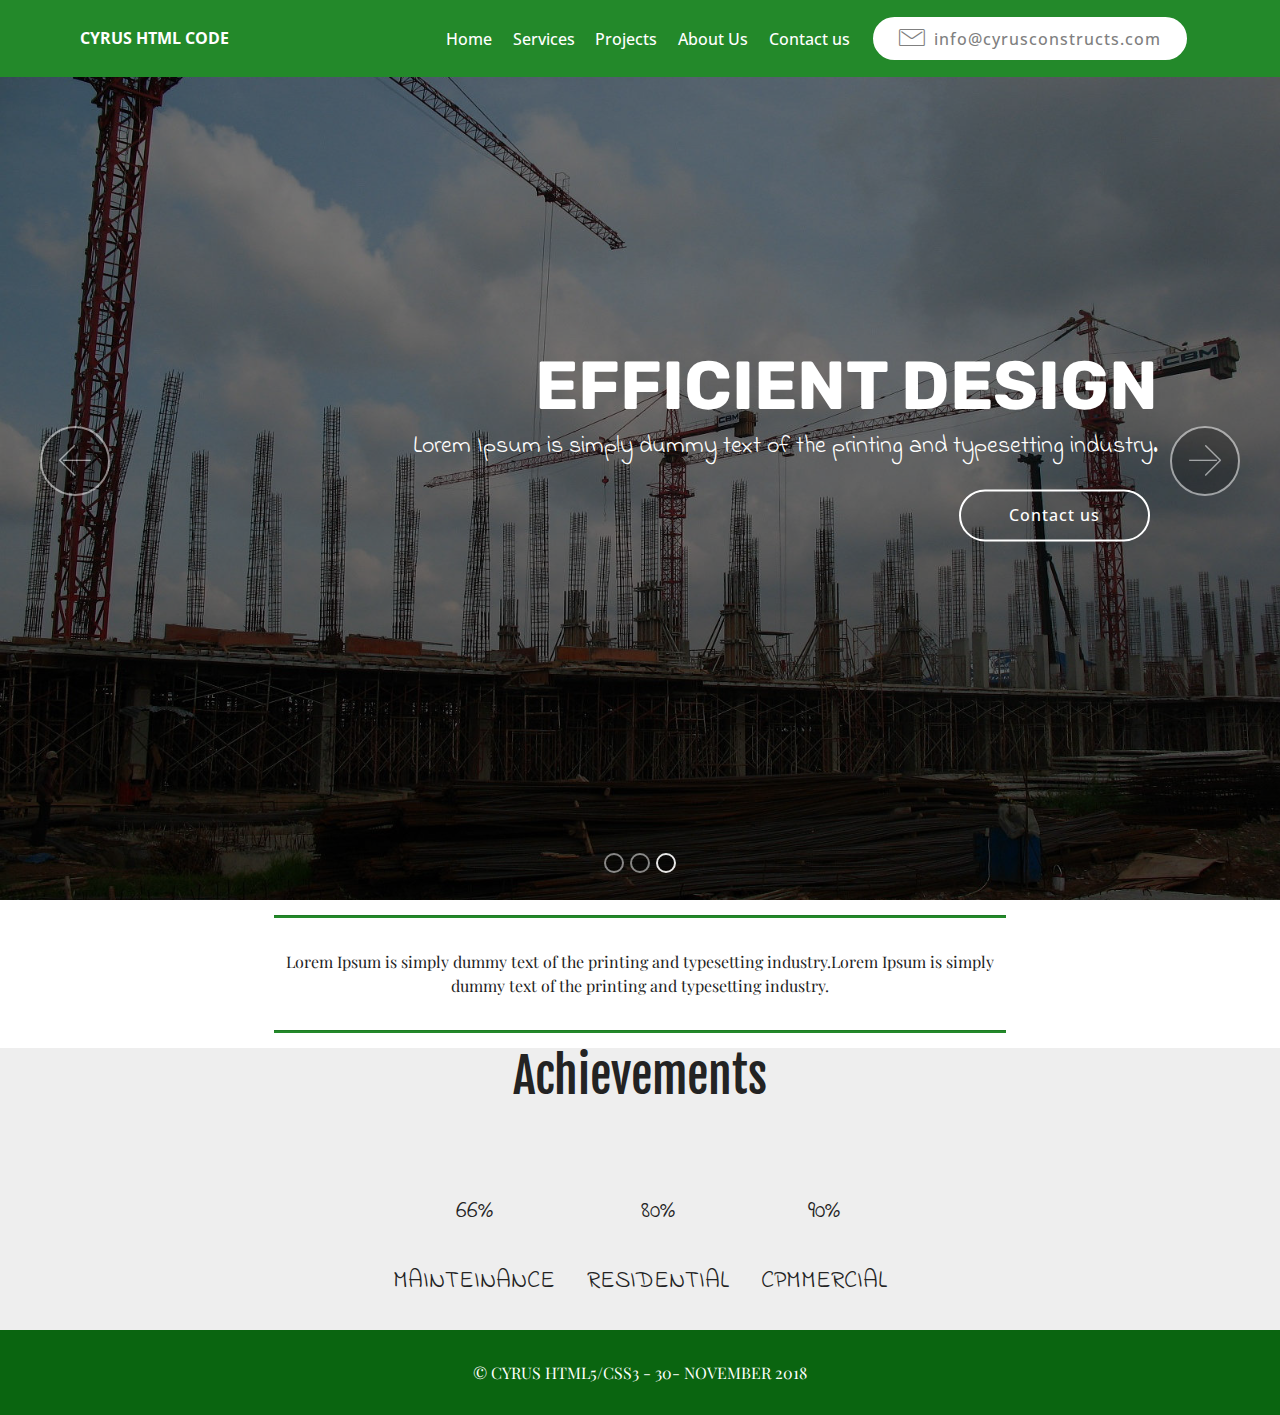
==== commit 88c96c25: "Update index.html" ====
--- a/index.html
+++ b/index.html
@@ -99,12 +99,62 @@
     </div>
 </section>
 
-<section class="map1 cid-raRXOXMIMM" id="map1-l">
-
+<section class="progress-bars3 cid-raSCmeecHx" id="progress-bars3-1z">
+ 
      
 
-    <div class="google-map"><iframe frameborder="0" style="border:0" src="https://www.google.com/maps/embed/v1/place?key=AIzaSyA0Dx_boXQiwvdz8sJHoYeZNVTdoWONYkU&amp;q=place_id:ChIJKS8NsN9LLxgRH2LxcZWGdPw" allowfullscreen=""></iframe></div>
-</section>
+    
+    
+    <div class="container">
+        <h2 class="mbr-section-title pb-3 align-center mbr-fonts-style display-2">
+            Achievements</h2>
+
+        
+    
+        <div class="media-container-row pt-5 mt-2">
+            <div class="card p-3 align-center">
+                <div class="wrap">
+                    <div class="pie_progress progress1" role="progressbar" data-goal="50">
+                        <p class="pie_progress__number mbr-fonts-style display-5">66%</p>
+                    </div>
+                </div> 
+                <div class="mbr-crt-title pt-3">
+                    <h4 class="card-title py-2 mbr-fonts-style display-5">
+                        MAINTEINANCE</h4>
+                </div>                 
+            </div>
+
+            <div class="card p-3 align-center">
+                <div class="wrap">
+                    <div class="pie_progress progress2" role="progressbar" data-goal="60">
+                        <p class="pie_progress__number mbr-fonts-style display-5">80%</p>
+                    </div>
+                </div> 
+                <div class="mbr-crt-title pt-3">
+                    <h4 class="card-title py-2 mbr-fonts-style display-5">
+                        RESIDENTIAL</h4>
+                </div>                 
+            </div>
+
+            <div class="card p-3 align-center">
+                <div class="wrap">
+                    <div class="pie_progress progress3" role="progressbar" data-goal="70">
+                        <p class="pie_progress__number mbr-fonts-style display-5">90%</p>
+                    </div>
+                </div> 
+                <div class="mbr-crt-title pt-3">
+                    <h4 class="card-title py-2 mbr-fonts-style display-5">
+                        CPMMERCIAL</h4>
+                </div>                 
+            </div>
+
+            
+
+            
+
+            
+        </div>
+</div></section>
 
 <section once="" class="cid-raRXKTsFFO" id="footer6-k">
 
@@ -139,4 +189,4 @@
   
   
 </body>
-</html>+</html>
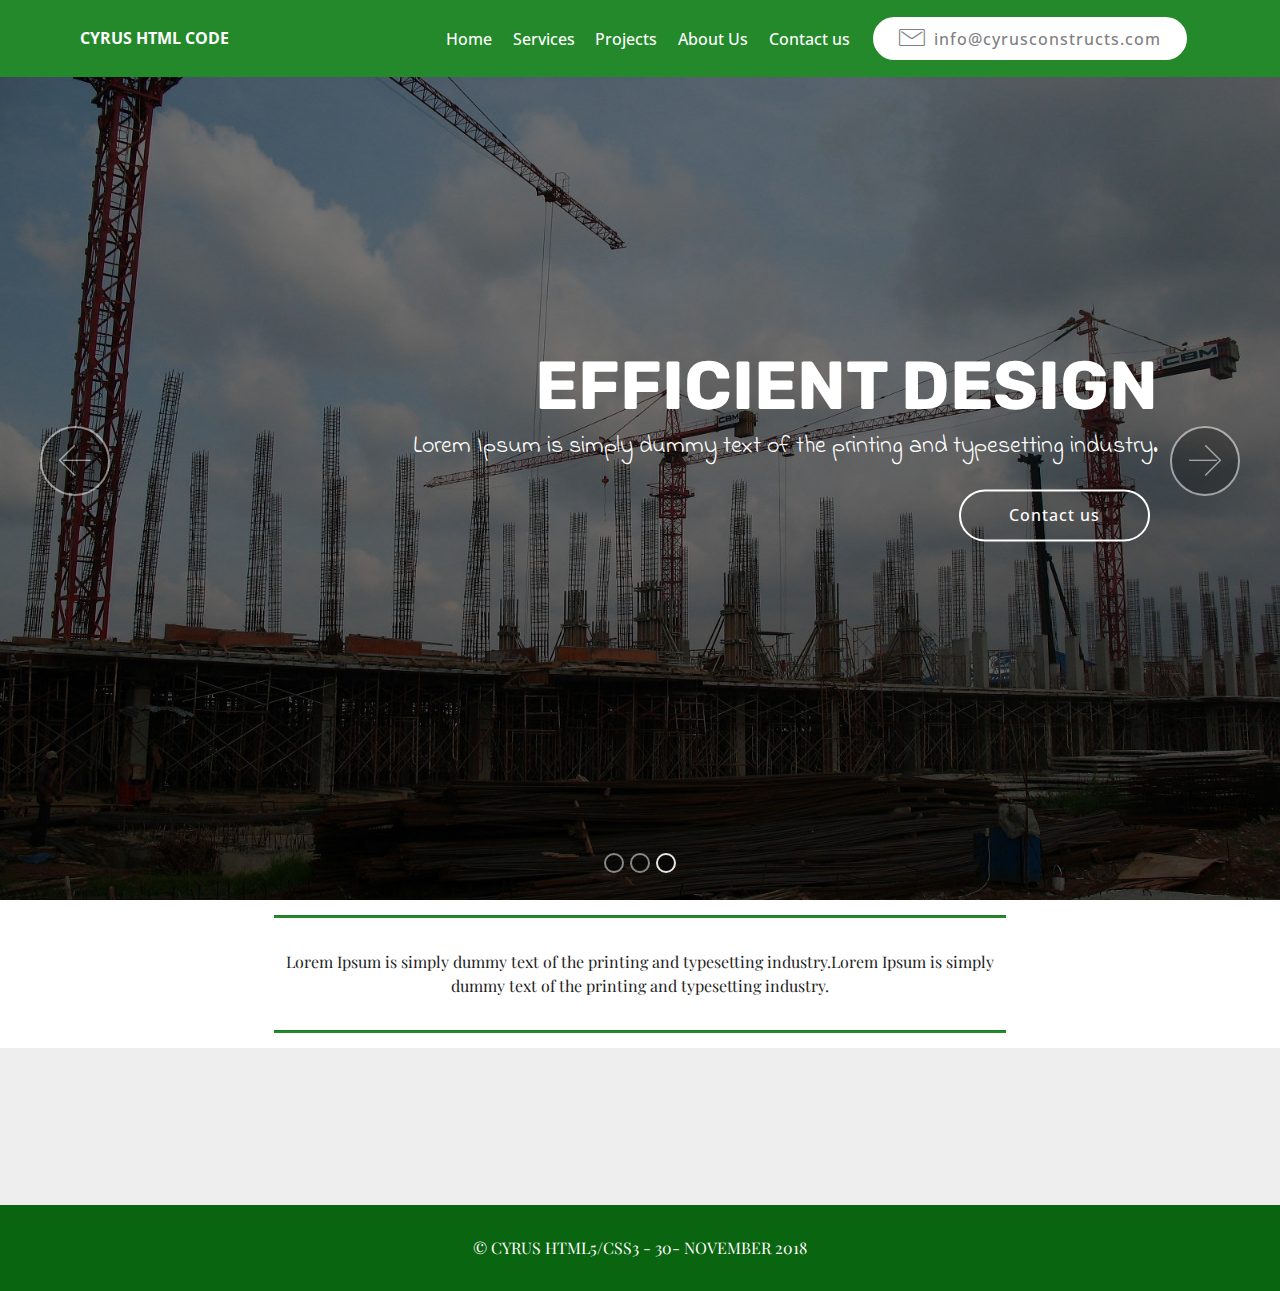
==== commit 13409e4f: "Update index.html" ====
--- a/index.html
+++ b/index.html
@@ -99,62 +99,12 @@
     </div>
 </section>
 
-<section class="progress-bars3 cid-raSCmeecHx" id="progress-bars3-1z">
- 
+<section class="map1 cid-raRXOXMIMM" id="map1-l">
+
      
 
-    
-    
-    <div class="container">
-        <h2 class="mbr-section-title pb-3 align-center mbr-fonts-style display-2">
-            Achievements</h2>
-
-        
-    
-        <div class="media-container-row pt-5 mt-2">
-            <div class="card p-3 align-center">
-                <div class="wrap">
-                    <div class="pie_progress progress1" role="progressbar" data-goal="50">
-                        <p class="pie_progress__number mbr-fonts-style display-5">66%</p>
-                    </div>
-                </div> 
-                <div class="mbr-crt-title pt-3">
-                    <h4 class="card-title py-2 mbr-fonts-style display-5">
-                        MAINTEINANCE</h4>
-                </div>                 
-            </div>
-
-            <div class="card p-3 align-center">
-                <div class="wrap">
-                    <div class="pie_progress progress2" role="progressbar" data-goal="60">
-                        <p class="pie_progress__number mbr-fonts-style display-5">80%</p>
-                    </div>
-                </div> 
-                <div class="mbr-crt-title pt-3">
-                    <h4 class="card-title py-2 mbr-fonts-style display-5">
-                        RESIDENTIAL</h4>
-                </div>                 
-            </div>
-
-            <div class="card p-3 align-center">
-                <div class="wrap">
-                    <div class="pie_progress progress3" role="progressbar" data-goal="70">
-                        <p class="pie_progress__number mbr-fonts-style display-5">90%</p>
-                    </div>
-                </div> 
-                <div class="mbr-crt-title pt-3">
-                    <h4 class="card-title py-2 mbr-fonts-style display-5">
-                        CPMMERCIAL</h4>
-                </div>                 
-            </div>
-
-            
-
-            
-
-            
-        </div>
-</div></section>
+    <div class="google-map"><iframe frameborder="0" style="border:0" src="https://www.google.com/maps/embed/v1/place?key=AIzaSyA0Dx_boXQiwvdz8sJHoYeZNVTdoWONYkU&amp;q=place_id:ChIJKS8NsN9LLxgRH2LxcZWGdPw" allowfullscreen=""></iframe></div>
+</section>
 
 <section once="" class="cid-raRXKTsFFO" id="footer6-k">
 
--- a/assets/mobirise/css/mbr-additional.css
+++ b/assets/mobirise/css/mbr-additional.css
@@ -1994,6 +1994,43 @@
 .cid-raS2MHOrW4 .mbr-overlay ~ .container-slide {
   z-index: auto;
 }
+.cid-raSCmeecHx {
+  padding-top: 15px;
+  padding-bottom: 30px;
+  background-color: #fafafa;
+}
+.cid-raSCmeecHx h3 {
+  text-align: center;
+  font-weight: 300;
+}
+.cid-raSCmeecHx .wrap {
+  width: 150px;
+  height: 150px;
+  margin: 0 auto;
+}
+.cid-raSCmeecHx .mbr-section-subtitle {
+  color: #767676;
+}
+.cid-raSCmeecHx .card {
+  -webkit-flex-basis: 100%;
+  flex-basis: 100%;
+  word-wrap: break-word;
+}
+.cid-raSCmeecHx ellipse {
+  stroke: rgba(206, 206, 206, 0.4);
+}
+.cid-raSCmeecHx path {
+  stroke: #23892a;
+}
+@media (max-width: 991px) and (min-width: 768px) {
+  .cid-raSCmeecHx .card {
+    -webkit-flex-basis: 33%;
+    flex-basis: 33%;
+  }
+}
+.cid-raSCmeecHx P {
+  color: #0a6510;
+}
 .cid-raS8TM56gy {
   padding-top: 15px;
   padding-bottom: 15px;
@@ -2017,32 +2054,6 @@
   .cid-raS8TM56gy .inner-container {
     width: 100% !important;
   }
-}
-.cid-raRXOXMIMM .google-map {
-  height: 25rem;
-  position: relative;
-}
-.cid-raRXOXMIMM .google-map iframe {
-  height: 100%;
-  width: 100%;
-}
-.cid-raRXOXMIMM .google-map [data-state-details] {
-  color: #6b6763;
-  font-family: Montserrat;
-  height: 1.5em;
-  margin-top: -0.75em;
-  padding-left: 1.25rem;
-  padding-right: 1.25rem;
-  position: absolute;
-  text-align: center;
-  top: 50%;
-  width: 100%;
-}
-.cid-raRXOXMIMM .google-map[data-state] {
-  background: #e9e5dc;
-}
-.cid-raRXOXMIMM .google-map[data-state="loading"] [data-state-details] {
-  display: none;
 }
 .cid-raRXKTsFFO {
   padding-top: 30px;
